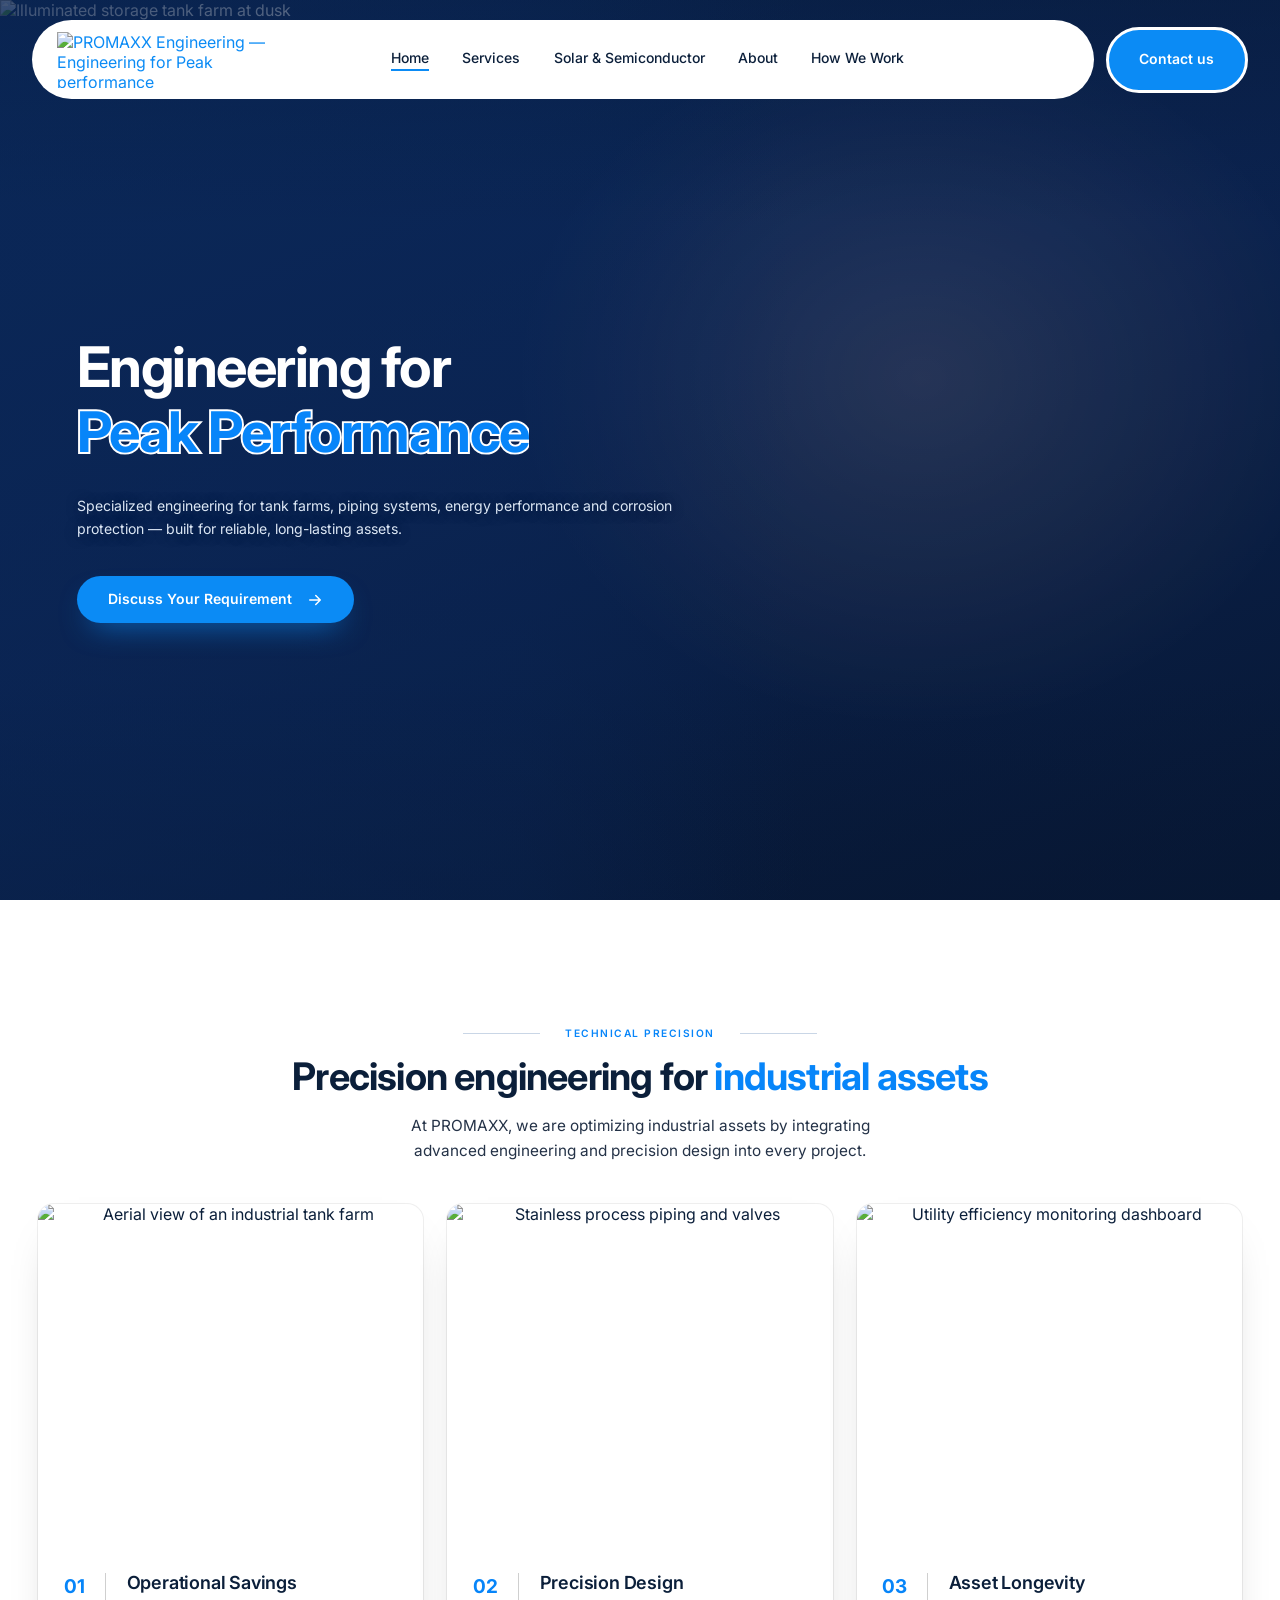
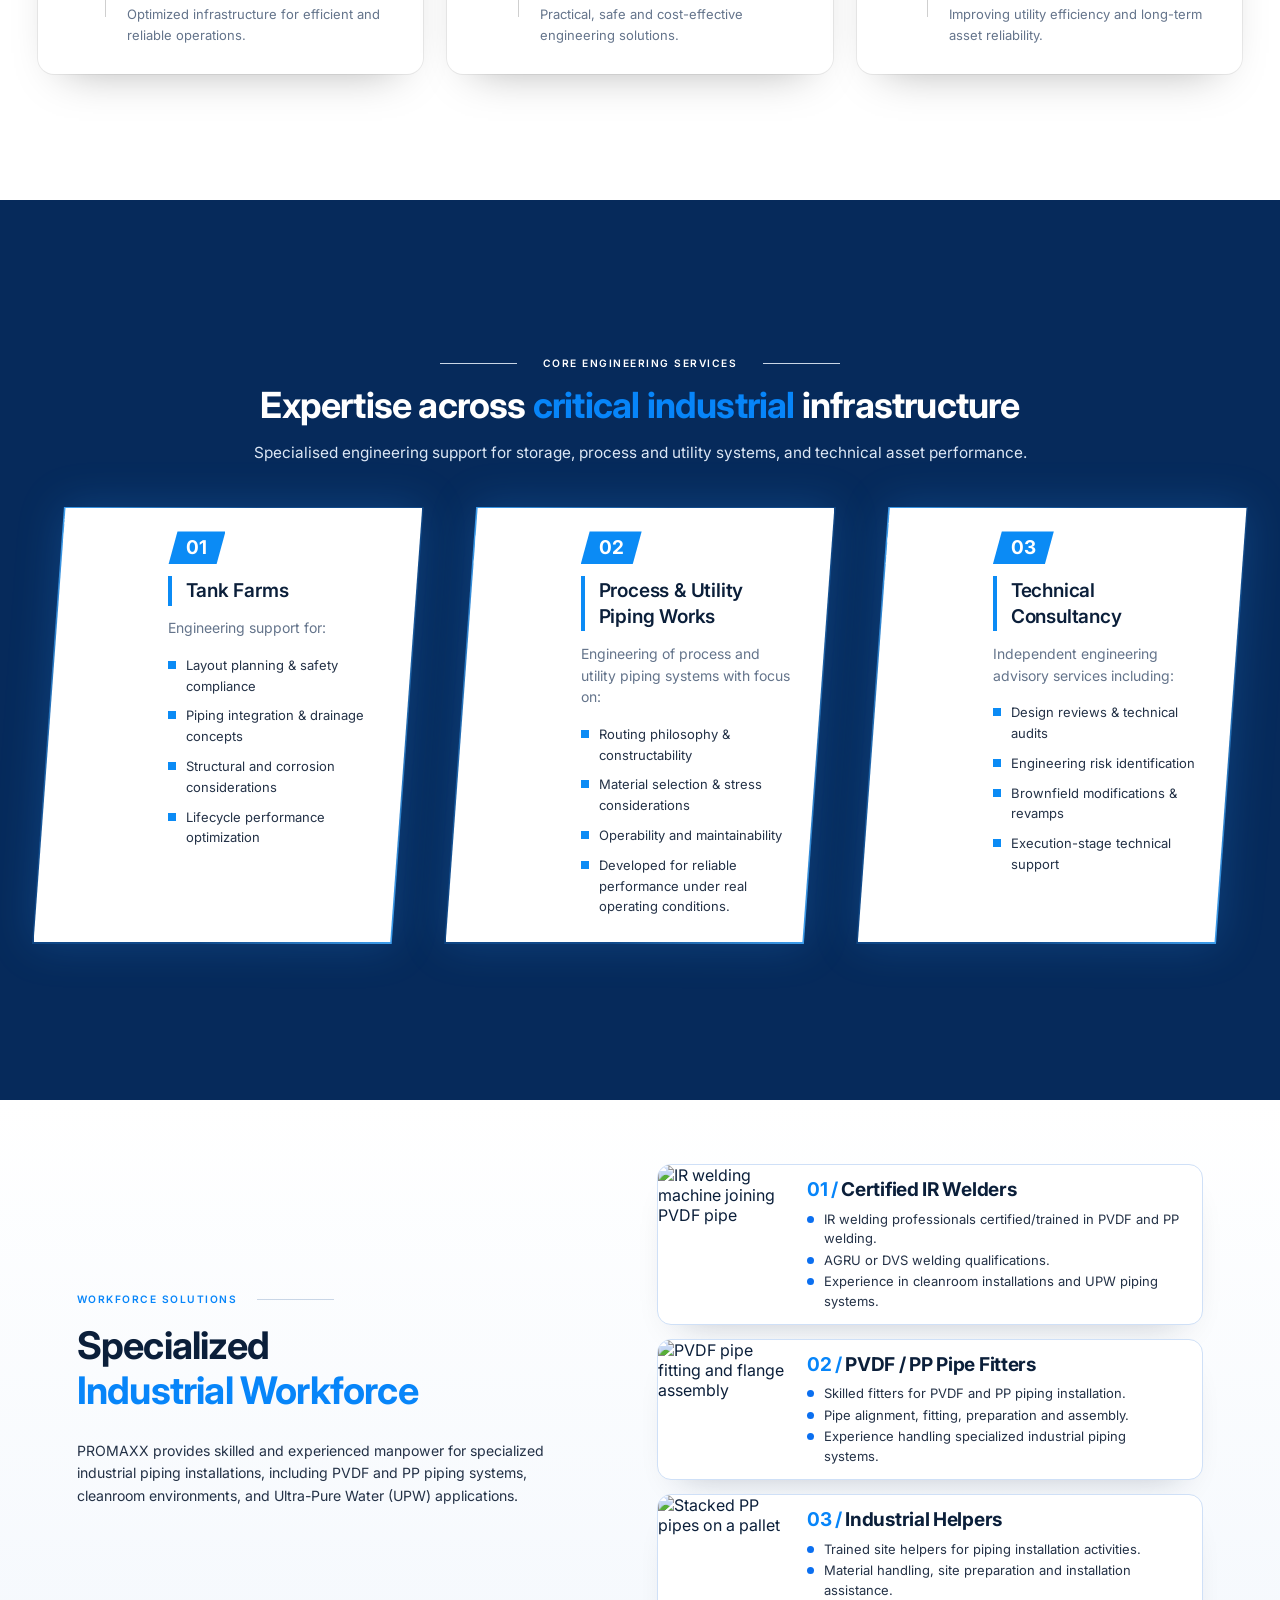
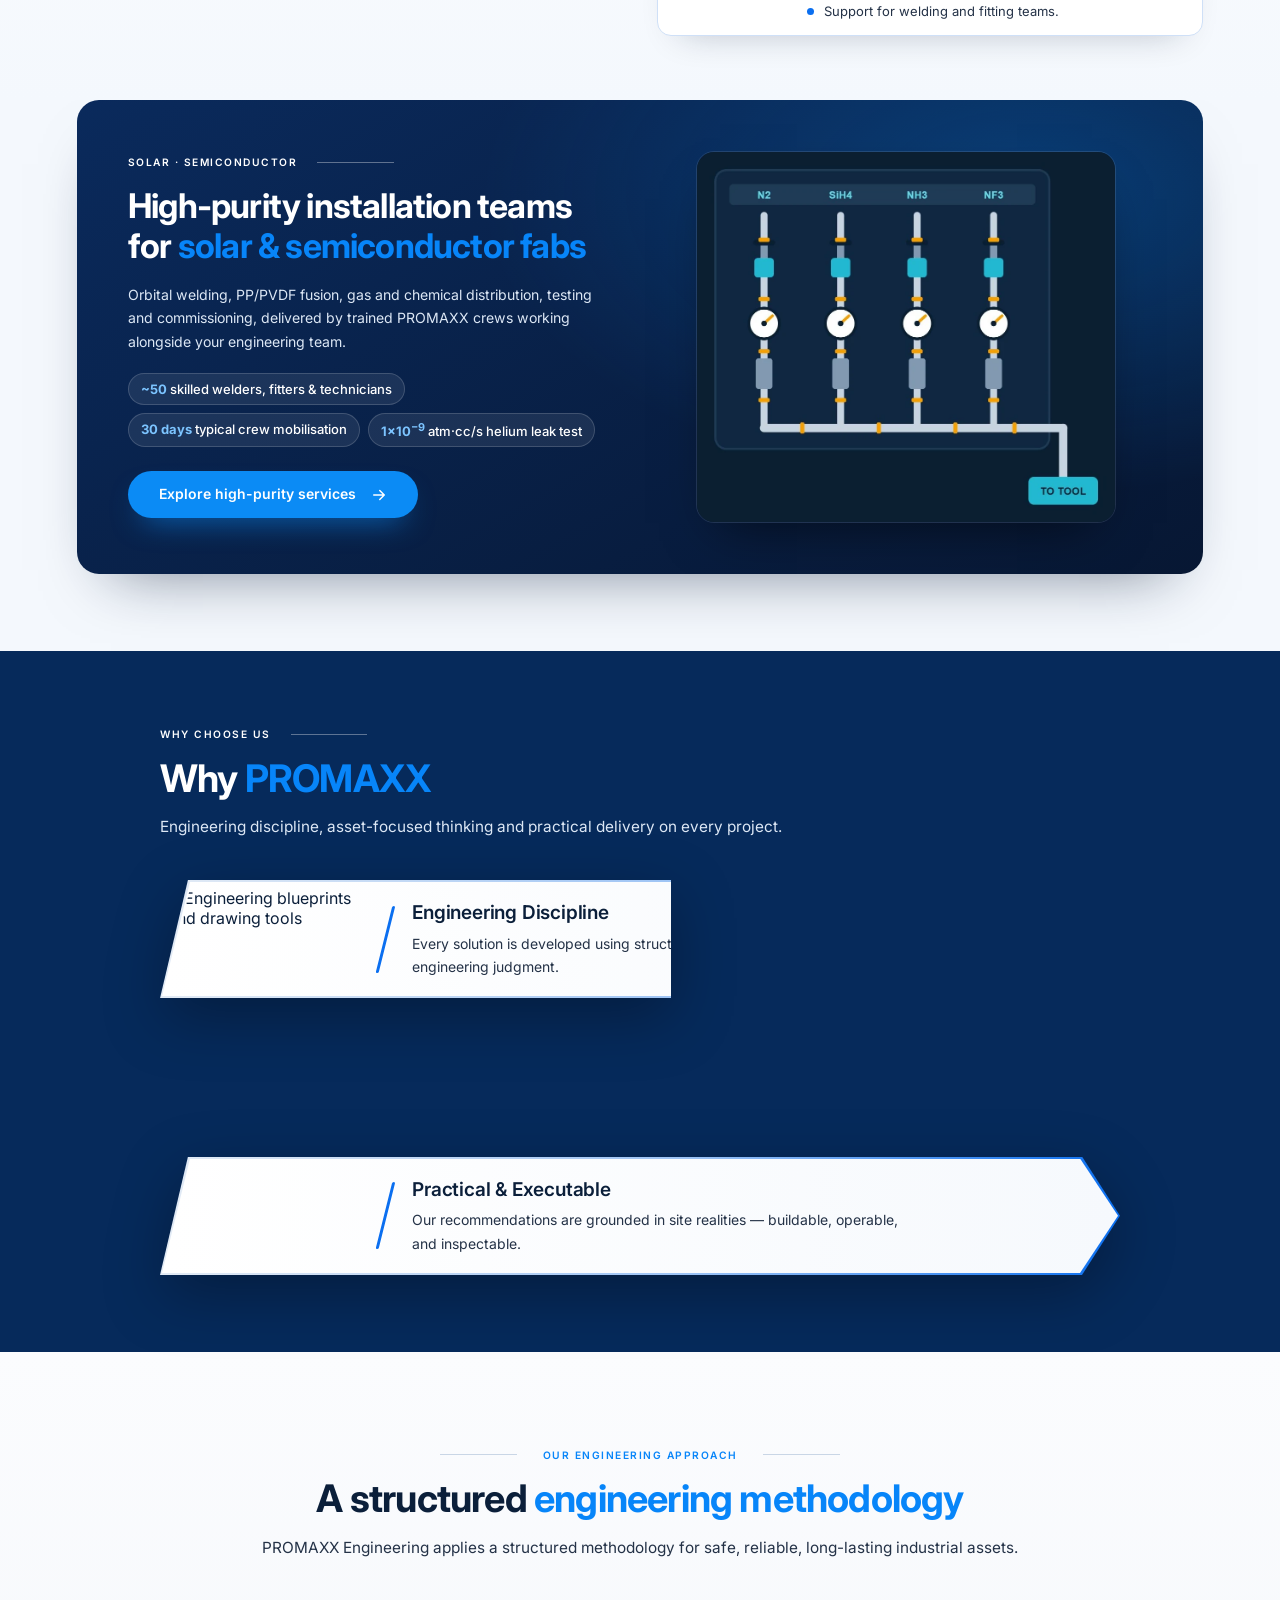
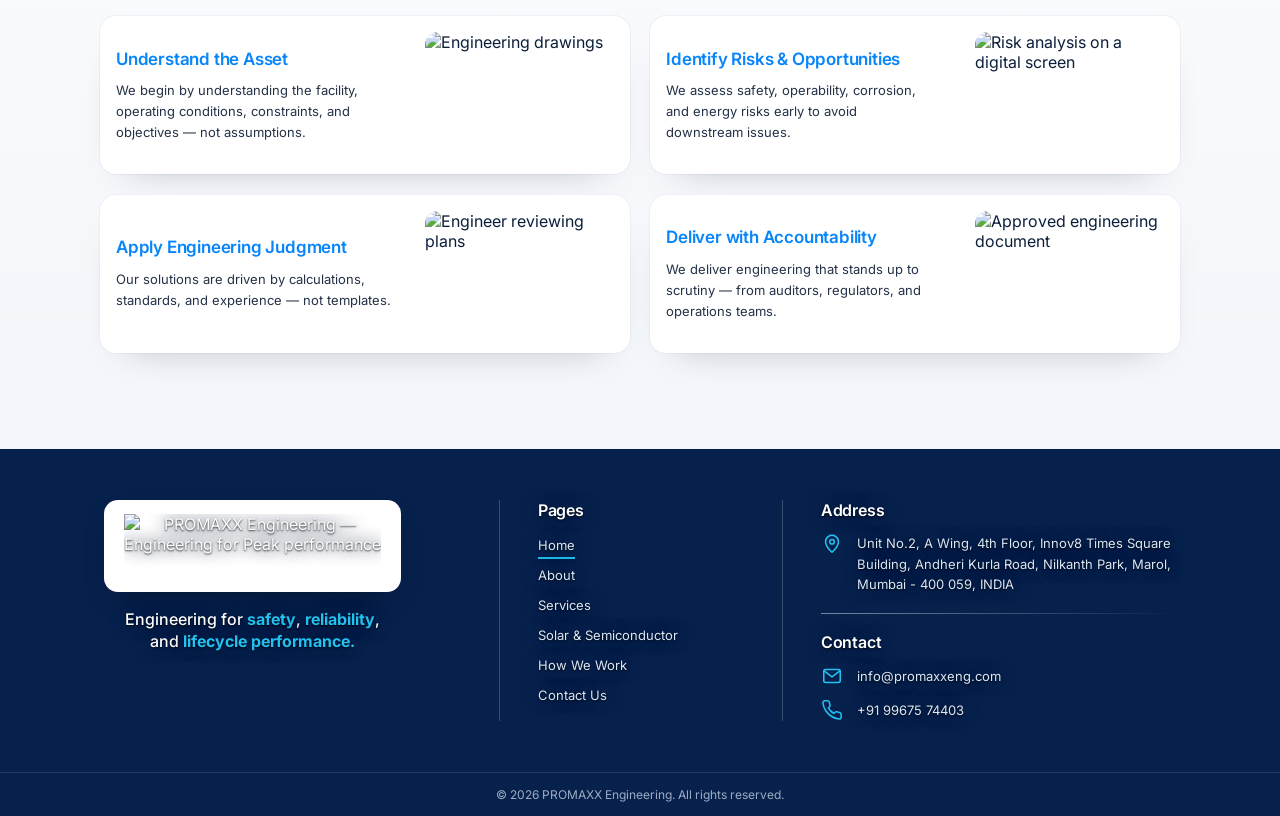
==== index.html @ 8774a759 "Add Solar & Semiconductor high-purity services page New page from the client's "Solar & Semiconducto" ====
<!DOCTYPE html>
<html lang="en">
<head>
<meta charset="utf-8">
<meta name="viewport" content="width=device-width, initial-scale=1">
<title>PROMAXX Engineering | Engineering for Peak Performance</title>
<meta name="description" content="PROMAXX Engineering delivers specialised engineering for tank farms, process and utility piping, technical consultancy and skilled industrial workforce — built for safe, reliable, long-lasting assets. Mumbai, India.">
<meta name="theme-color" content="#062a5b">
<link rel="canonical" href="https://promaxxeng.com/">
<meta property="og:type" content="website">
<meta property="og:site_name" content="PROMAXX Engineering">
<meta property="og:title" content="PROMAXX Engineering | Engineering for Peak Performance">
<meta property="og:description" content="Specialised engineering for tank farms, piping systems, energy performance and corrosion protection — built for reliable, long-lasting assets.">
<meta property="og:url" content="https://promaxxeng.com/">
<meta property="og:image" content="https://promaxxeng.com/og-image.jpg">
<meta property="og:image:width" content="1200">
<meta property="og:image:height" content="630">
<meta name="twitter:card" content="summary_large_image">
<link rel="icon" href="favicon.ico" sizes="any">
<link rel="icon" href="favicon-32.png" type="image/png" sizes="32x32">
<link rel="apple-touch-icon" href="apple-touch-icon.png">
<link rel="manifest" href="site.webmanifest">
<link rel="preconnect" href="https://fonts.googleapis.com">
<link rel="preconnect" href="https://fonts.gstatic.com" crossorigin>
<link href="https://fonts.googleapis.com/css2?family=Inter:wght@400;500;600;700;800&display=swap" rel="stylesheet">
<link rel="preload" as="image" href="img/home-hero-tanks-hd.webp" fetchpriority="high">
<link rel="stylesheet" href="css/style.css">
<script>
  (function (d) {
    if (window.matchMedia && !matchMedia('(prefers-reduced-motion: reduce)').matches && 'IntersectionObserver' in window) {
      d.documentElement.classList.add('motion');
      setTimeout(function () { if (!window.__promaxx) d.documentElement.classList.remove('motion'); }, 4000);
    }
  })(document);
</script>
<script type="application/ld+json">
{
  "@context": "https://schema.org",
  "@type": "ProfessionalService",
  "name": "PROMAXX Engineering",
  "slogan": "Engineering for Peak Performance",
  "url": "https://promaxxeng.com/",
  "logo": "https://promaxxeng.com/img/promaxx-logo.png",
  "image": "https://promaxxeng.com/og-image.jpg",
  "email": "info@promaxxeng.com",
  "telephone": "+91 99675 74403",
  "address": {
    "@type": "PostalAddress",
    "streetAddress": "Unit No.2, A Wing, 4th Floor, Innov8 Times Square Building, Andheri Kurla Road, Nilkanth Park, Marol",
    "addressLocality": "Mumbai",
    "postalCode": "400059",
    "addressRegion": "Maharashtra",
    "addressCountry": "IN"
  }
}
</script>
</head>
<body class="page-home">
<a class="skip-link" href="#main">Skip to content</a>
<div class="page">

<!-- ============================== HERO ============================== -->
<header class="hero hero-home" data-parallax-root>
  <div class="hero-media">
    <div class="slot kenburns" data-parallax>
      <img src="img/home-hero-tanks-hd.webp" width="2172" height="724" alt="Illuminated storage tank farm at dusk" fetchpriority="high" decoding="async">
    </div>
  </div>
  <div class="hero-light" aria-hidden="true"></div>
  <div class="hero-shade" aria-hidden="true"></div>

  <nav class="nav" data-reveal="fade" aria-label="Main">
    <div class="nav-pill">
      <a class="nav-logo" data-reveal="up" data-reveal-delay="100" href="index.html" aria-label="PROMAXX Engineering home">
        <img src="img/promaxx-logo.webp" width="869" height="216" alt="PROMAXX Engineering — Engineering for Peak performance">
      </a>
      <div class="nav-links" data-reveal-stagger="up" data-reveal-delay="200" data-reveal-step="100">
        <a href="index.html" aria-current="page">Home</a>
        <a href="#services">Services</a>
        <a href="solar-semiconductor.html">Solar &amp; Semiconductor</a>
        <a href="#why">About</a>
        <a href="#approach">How We Work</a>
      </div>
      <button class="nav-burger" type="button" aria-label="Open menu" aria-expanded="false" aria-controls="mobile-menu">
        <span></span><span></span><span></span>
      </button>
    </div>
    <a class="nav-cta" data-reveal="scale" data-reveal-delay="450" href="contact.html">Contact us</a>
  </nav>
  <div class="mobile-menu" id="mobile-menu">
    <a href="index.html">Home</a>
    <a href="#services">Services</a>
    <a href="solar-semiconductor.html">Solar &amp; Semiconductor</a>
    <a href="#why">About</a>
    <a href="#approach">How We Work</a>
    <a class="mm-cta" href="contact.html">Contact us</a>
  </div>

  <div class="hero-body">
    <h1 class="hv hv-blue static">
      <span class="line"><span data-mask="200">Engineering for</span></span>
      <span class="line"><span data-mask="450" class="accent">Peak Performance</span></span>
    </h1>
    <p class="hero-text hv hv-white" data-reveal="up" data-reveal-delay="700">Specialized engineering for tank farms, piping systems, energy performance and corrosion protection — built for reliable, long-lasting assets.</p>
    <a class="btn-primary hc" data-reveal="up" data-reveal-delay="900" href="contact.html">Discuss Your Requirement<svg class="arrow" width="18" height="18" viewBox="0 0 24 24" fill="none" stroke="currentColor" stroke-width="2" stroke-linecap="round" stroke-linejoin="round" aria-hidden="true"><path d="M5 12h14M13 6l6 6-6 6"/></svg></a>
  </div>
</header>

<main id="main">

<!-- ============================== INTRO ============================== -->
<section class="intro" aria-labelledby="intro-title">
  <div class="eyebrow" data-reveal="up"><span class="ln"></span><span class="lbl">TECHNICAL PRECISION</span><span class="ln"></span></div>
  <h2 class="h2" id="intro-title" data-reveal="up" data-reveal-delay="100">Precision engineering for <span class="accent">industrial assets</span></h2>
  <p class="lead" data-reveal="up" data-reveal-delay="200">At PROMAXX, we are optimizing industrial assets by integrating advanced engineering and precision design into every project.</p>

  <div class="intro-grid" data-reveal-stagger="up" data-reveal-step="150">
    <article class="intro-card hc">
      <div class="media" data-reveal="scale" data-reveal-delay="100"><div class="slot ambient zoom"><img src="img/tank-farm-aerial.webp" width="683" height="1024" alt="Aerial view of an industrial tank farm" loading="lazy" decoding="async"></div></div>
      <div class="body">
        <span class="num" data-reveal="up" data-reveal-delay="250">01</span>
        <span class="sep" aria-hidden="true"></span>
        <div class="txt">
          <h3 class="hv hv-blue static">Operational Savings</h3>
          <p class="hv hv-blue">Optimized infrastructure for efficient and reliable operations.</p>
        </div>
      </div>
    </article>
    <article class="intro-card hc">
      <div class="media" data-reveal="scale" data-reveal-delay="100"><div class="slot ambient zoom"><img src="img/process-piping.webp" width="683" height="1024" alt="Stainless process piping and valves" loading="lazy" decoding="async"></div></div>
      <div class="body">
        <span class="num" data-reveal="up" data-reveal-delay="250">02</span>
        <span class="sep" aria-hidden="true"></span>
        <div class="txt">
          <h3 class="hv hv-blue static">Precision Design</h3>
          <p class="hv hv-blue">Practical, safe and cost-effective engineering solutions.</p>
        </div>
      </div>
    </article>
    <article class="intro-card hc">
      <div class="media" data-reveal="scale" data-reveal-delay="100"><div class="slot ambient zoom"><img src="img/utility-flow.webp" width="683" height="1024" alt="Utility efficiency monitoring dashboard" loading="lazy" decoding="async"></div></div>
      <div class="body">
        <span class="num" data-reveal="up" data-reveal-delay="250">03</span>
        <span class="sep" aria-hidden="true"></span>
        <div class="txt">
          <h3 class="hv hv-blue static">Asset Longevity</h3>
          <p class="hv hv-blue">Improving utility efficiency and long-term asset reliability.</p>
        </div>
      </div>
    </article>
  </div>
</section>

<!-- ============================== SERVICES ============================== -->
<section class="services" id="services" aria-labelledby="services-title">
  <div class="services-inner">
    <div class="eyebrow on-dark" data-reveal="up"><span class="ln"></span><span class="lbl">CORE ENGINEERING SERVICES</span><span class="ln"></span></div>
    <h2 class="h2 hv hv-blue static" id="services-title" data-reveal="up" data-reveal-delay="100">Expertise across <span class="accent">critical industrial</span> infrastructure</h2>
    <p class="lead hv hv-white" data-reveal="up" data-reveal-delay="200">Specialised engineering support for storage, process and utility systems, and technical asset performance.</p>

    <div class="svc-grid" data-reveal-stagger="up" data-reveal-delay="250" data-reveal-step="150">
      <article class="svc-card hc">
        <div class="svc-frame">
          <div class="svc-panel">
            <div class="svc-media"><div class="slot ambient zoom" data-reveal="mask-x" data-reveal-delay="150"><img src="img/tank-farm-aerial.webp" width="683" height="1024" alt="Tank farm at dusk" loading="lazy" decoding="async"></div></div>
            <div class="svc-body">
              <span class="svc-num" data-reveal="up" data-reveal-delay="250">01</span>
              <h3 class="hv hv-blue static" data-reveal="fade" data-reveal-delay="350">Tank Farms</h3>
              <p class="hv hv-blue">Engineering support for:</p>
              <ul class="svc-list" data-reveal-stagger="up" data-reveal-delay="450" data-reveal-step="80">
                <li class="hv hv-blue">Layout planning &amp; safety compliance</li>
                <li class="hv hv-blue">Piping integration &amp; drainage concepts</li>
                <li class="hv hv-blue">Structural and corrosion considerations</li>
                <li class="hv hv-blue">Lifecycle performance optimization</li>
              </ul>
            </div>
          </div>
        </div>
      </article>
      <article class="svc-card hc">
        <div class="svc-frame">
          <div class="svc-panel">
            <div class="svc-media"><div class="slot ambient zoom" data-reveal="mask-x" data-reveal-delay="150"><img src="img/process-piping.webp" width="683" height="1024" alt="Process piping and valve" loading="lazy" decoding="async"></div></div>
            <div class="svc-body">
              <span class="svc-num" data-reveal="up" data-reveal-delay="250">02</span>
              <h3 class="hv hv-blue static" data-reveal="fade" data-reveal-delay="350">Process &amp; Utility Piping Works</h3>
              <p class="hv hv-blue">Engineering of process and utility piping systems with focus on:</p>
              <ul class="svc-list" data-reveal-stagger="up" data-reveal-delay="450" data-reveal-step="80">
                <li class="hv hv-blue">Routing philosophy &amp; constructability</li>
                <li class="hv hv-blue">Material selection &amp; stress considerations</li>
                <li class="hv hv-blue">Operability and maintainability</li>
                <li class="hv hv-blue">Developed for reliable performance under real operating conditions.</li>
              </ul>
            </div>
          </div>
        </div>
      </article>
      <article class="svc-card hc">
        <div class="svc-frame">
          <div class="svc-panel">
            <div class="svc-media"><div class="slot ambient zoom" data-reveal="mask-x" data-reveal-delay="150"><img src="img/pipe-rack-dusk.webp" width="1024" height="683" alt="Refinery towers and pipe rack at dusk" loading="lazy" decoding="async"></div></div>
            <div class="svc-body">
              <span class="svc-num" data-reveal="up" data-reveal-delay="250">03</span>
              <h3 class="hv hv-blue static" data-reveal="fade" data-reveal-delay="350">Technical Consultancy</h3>
              <p class="hv hv-blue">Independent engineering advisory services including:</p>
              <ul class="svc-list" data-reveal-stagger="up" data-reveal-delay="450" data-reveal-step="80">
                <li class="hv hv-blue">Design reviews &amp; technical audits</li>
                <li class="hv hv-blue">Engineering risk identification</li>
                <li class="hv hv-blue">Brownfield modifications &amp; revamps</li>
                <li class="hv hv-blue">Execution-stage technical support</li>
              </ul>
            </div>
          </div>
        </div>
      </article>
    </div>
  </div>
</section>

<!-- ============================== WORKFORCE ============================== -->
<section class="workforce" id="workforce" aria-labelledby="wf-title">
  <div class="wf-grid">
    <div class="wf-intro" data-reveal="up">
      <div class="eyebrow start"><span class="lbl">WORKFORCE SOLUTIONS</span><span class="ln"></span></div>
      <h2 class="h2 hv hv-blue static" id="wf-title">Specialized<br><span class="accent">Industrial Workforce</span></h2>
      <p class="hv hv-blue">PROMAXX provides skilled and experienced manpower for specialized industrial piping installations, including PVDF and PP piping systems, cleanroom environments, and Ultra-Pure Water (UPW) applications.</p>
    </div>
    <div class="wf-cards" data-reveal-stagger="right" data-reveal-delay="120">
      <article class="wf-card hc">
        <div class="wf-media"><div class="slot ambient zoom"><img src="img/workforce-welder.webp" width="400" height="252" alt="IR welding machine joining PVDF pipe" loading="lazy" decoding="async"></div></div>
        <div class="wf-body">
          <h3 class="hv hv-blue static"><span class="accent">01 /</span> Certified IR Welders</h3>
          <ul class="wf-list">
            <li>IR welding professionals certified/trained in PVDF and PP welding.</li>
            <li>AGRU or DVS welding qualifications.</li>
            <li>Experience in cleanroom installations and UPW piping systems.</li>
          </ul>
        </div>
      </article>
      <article class="wf-card hc">
        <div class="wf-media"><div class="slot ambient zoom"><img src="img/workforce-fitter.webp" width="450" height="232" alt="PVDF pipe fitting and flange assembly" loading="lazy" decoding="async"></div></div>
        <div class="wf-body">
          <h3 class="hv hv-blue static"><span class="accent">02 /</span> PVDF / PP Pipe Fitters</h3>
          <ul class="wf-list">
            <li>Skilled fitters for PVDF and PP piping installation.</li>
            <li>Pipe alignment, fitting, preparation and assembly.</li>
            <li>Experience handling specialized industrial piping systems.</li>
          </ul>
        </div>
      </article>
      <article class="wf-card hc">
        <div class="wf-media"><div class="slot ambient zoom"><img src="img/workforce-pipes.webp" width="500" height="252" alt="Stacked PP pipes on a pallet" loading="lazy" decoding="async"></div></div>
        <div class="wf-body">
          <h3 class="hv hv-blue static"><span class="accent">03 /</span> Industrial Helpers</h3>
          <ul class="wf-list">
            <li>Trained site helpers for piping installation activities.</li>
            <li>Material handling, site preparation and installation assistance.</li>
            <li>Support for welding and fitting teams.</li>
          </ul>
        </div>
      </article>
    </div>
  </div>
</section>

<!-- ============================== HIGH-PURITY TEASER ============================== -->
<section class="hp-teaser" aria-labelledby="hp-teaser-title">
  <div class="hp-teaser-card" data-reveal="up">
    <div class="hp-teaser-txt">
      <div class="eyebrow start on-dark on-dark-soft"><span class="lbl">SOLAR · SEMICONDUCTOR</span><span class="ln"></span></div>
      <h2 class="h2" id="hp-teaser-title">High-purity installation teams for <span class="accent">solar &amp; semiconductor fabs</span></h2>
      <p>Orbital welding, PP/PVDF fusion, gas and chemical distribution, testing and commissioning, delivered by trained PROMAXX crews working alongside your engineering team.</p>
      <ul class="hp-chips">
        <li><b>~50</b> skilled welders, fitters &amp; technicians</li>
        <li><b>30 days</b> typical crew mobilisation</li>
        <li><b>1×10<sup>−9</sup></b> atm·cc/s helium leak test</li>
      </ul>
      <a class="btn-primary hc" href="solar-semiconductor.html">Explore high-purity services<svg class="arrow" width="18" height="18" viewBox="0 0 24 24" fill="none" stroke="currentColor" stroke-width="2" stroke-linecap="round" stroke-linejoin="round" aria-hidden="true"><path d="M5 12h14M13 6l6 6-6 6"/></svg></a>
    </div>
    <div class="hp-teaser-media"><img src="img/hp-gas-panel.webp" width="980" height="867" alt="Illustration of a gas distribution panel feeding process gas lines to a tool" loading="lazy" decoding="async"></div>
  </div>
</section>

<!-- ============================== WHY ============================== -->
<section class="why" id="why" aria-labelledby="why-title">
  <div class="why-inner">
    <div class="why-head" data-reveal="up">
      <div class="eyebrow start on-dark on-dark-soft"><span class="lbl">WHY CHOOSE US</span><span class="ln"></span></div>
      <h2 class="h2 hv hv-sky static" id="why-title">Why <span class="accent">PROMAXX</span></h2>
      <p class="lead">Engineering discipline, asset-focused thinking and practical delivery on every project.</p>
    </div>
    <div class="why-list" data-reveal-stagger="up" data-reveal-delay="120">
      <article class="why-card hc">
        <div class="why-frame"><div class="why-panel">
          <div class="why-media"><div class="slot ambient zoom"><img src="img/understand-asset.webp" width="1200" height="800" alt="Engineering blueprints and drawing tools" loading="lazy" decoding="async"></div></div>
          <span class="why-bar" aria-hidden="true"></span>
          <div class="why-txt">
            <h3 class="hv hv-blue static">Engineering Discipline</h3>
            <p class="hv hv-blue">Every solution is developed using structured analysis, applicable codes, and practical engineering judgment.</p>
          </div>
        </div></div>
      </article>
      <article class="why-card hc">
        <div class="why-frame"><div class="why-panel">
          <div class="why-media"><div class="slot ambient zoom"><img src="img/home-hero-tanks-hd.webp" width="2172" height="724" alt="Storage tanks at dusk" loading="lazy" decoding="async"></div></div>
          <span class="why-bar" aria-hidden="true"></span>
          <div class="why-txt">
            <h3 class="hv hv-blue static">Asset-Focused Thinking</h3>
            <p class="hv hv-blue">We evaluate design decisions based on long-term performance, safety, and maintainability.</p>
          </div>
        </div></div>
      </article>
      <article class="why-card hc">
        <div class="why-frame"><div class="why-panel">
          <div class="why-media"><div class="slot ambient zoom"><img src="img/process-piping.webp" width="683" height="1024" alt="Process piping" loading="lazy" decoding="async"></div></div>
          <span class="why-bar" aria-hidden="true"></span>
          <div class="why-txt">
            <h3 class="hv hv-blue static">Practical &amp; Executable</h3>
            <p class="hv hv-blue">Our recommendations are grounded in site realities — buildable, operable, and inspectable.</p>
          </div>
        </div></div>
      </article>
    </div>
  </div>
</section>

<!-- ============================== APPROACH ============================== -->
<section class="approach" id="approach" aria-labelledby="ap-title">
  <div class="eyebrow" data-reveal="up"><span class="ln"></span><span class="lbl">OUR ENGINEERING APPROACH</span><span class="ln"></span></div>
  <h2 class="h2" id="ap-title" data-reveal="up" data-reveal-delay="100">A structured <span class="accent">engineering methodology</span></h2>
  <p class="lead" data-reveal="up" data-reveal-delay="200">PROMAXX Engineering applies a structured methodology for safe, reliable, long-lasting industrial assets.</p>
  <div class="ap-grid" data-reveal-stagger="up" data-reveal-delay="150">
    <article class="ap-card hc">
      <div class="ap-txt">
        <h3 class="hv hv-ink static">Understand the Asset</h3>
        <p class="hv hv-blue">We begin by understanding the facility, operating conditions, constraints, and objectives — not assumptions.</p>
      </div>
      <div class="ap-media"><div class="slot r12 ambient zoom"><img src="img/understand-asset.webp" width="1200" height="800" alt="Engineering drawings" loading="lazy" decoding="async"></div></div>
    </article>
    <article class="ap-card hc">
      <div class="ap-txt">
        <h3 class="hv hv-ink static">Identify Risks &amp; Opportunities</h3>
        <p class="hv hv-blue">We assess safety, operability, corrosion, and energy risks early to avoid downstream issues.</p>
      </div>
      <div class="ap-media"><div class="slot r12 ambient zoom"><img src="img/identify-risks.webp" width="1200" height="800" alt="Risk analysis on a digital screen" loading="lazy" decoding="async"></div></div>
    </article>
    <article class="ap-card hc">
      <div class="ap-txt">
        <h3 class="hv hv-ink static">Apply Engineering Judgment</h3>
        <p class="hv hv-blue">Our solutions are driven by calculations, standards, and experience — not templates.</p>
      </div>
      <div class="ap-media"><div class="slot r12 ambient zoom"><img src="img/engineering-judgment.webp" width="1200" height="800" alt="Engineer reviewing plans" loading="lazy" decoding="async"></div></div>
    </article>
    <article class="ap-card hc">
      <div class="ap-txt">
        <h3 class="hv hv-ink static">Deliver with Accountability</h3>
        <p class="hv hv-blue">We deliver engineering that stands up to scrutiny — from auditors, regulators, and operations teams.</p>
      </div>
      <div class="ap-media"><div class="slot r12 ambient zoom"><img src="img/deliver-accountability.webp" width="1200" height="654" alt="Approved engineering document" loading="lazy" decoding="async"></div></div>
    </article>
  </div>
</section>

</main>

<!-- ============================== FOOTER ============================== -->
<footer class="footer" id="footer">
  <div class="footer-wrap">
    <div class="footer-bg" aria-hidden="true"></div>
    <div class="footer-inner" data-reveal="up">
      <div class="f-brand">
        <div class="f-logo"><img src="img/promaxx-logo.webp" width="869" height="216" alt="PROMAXX Engineering — Engineering for Peak performance" loading="lazy"></div>
        <p class="f-tag hv hv-white">Engineering for <b>safety</b>, <b>reliability</b>, and <b>lifecycle performance.</b></p>
      </div>
      <div class="f-col f-pages">
        <h4 class="hv hv-cyan static">Pages</h4>
        <div class="f-links">
          <a href="index.html" aria-current="page">Home</a>
          <a href="#why">About</a>
          <a href="#services">Services</a>
          <a href="solar-semiconductor.html">Solar &amp; Semiconductor</a>
          <a href="#approach">How We Work</a>
          <a href="contact.html">Contact Us</a>
        </div>
      </div>
      <div class="f-col f-contact">
        <div class="f-group">
          <h4 class="hv hv-cyan static">Address</h4>
          <div class="f-row"><svg class="f-ico" width="22" height="22" viewBox="0 0 24 24" fill="none" stroke-width="1.7" stroke-linecap="round" stroke-linejoin="round" aria-hidden="true"><path d="M12 21s-7-6.2-7-11.5A7 7 0 0 1 19 9.5C19 14.8 12 21 12 21z"/><circle cx="12" cy="9.5" r="2.5"/></svg><p class="hv hv-white">Unit No.2, A Wing, 4th Floor, Innov8 Times Square Building, Andheri Kurla Road, Nilkanth Park, Marol, Mumbai - 400 059, INDIA</p></div>
        </div>
        <span class="f-rule" aria-hidden="true"></span>
        <div class="f-group">
          <h4 class="hv hv-cyan static">Contact</h4>
          <a class="f-link" href="mailto:info@promaxxeng.com"><svg class="f-ico" width="22" height="22" viewBox="0 0 24 24" fill="none" stroke-width="1.7" stroke-linecap="round" stroke-linejoin="round" aria-hidden="true"><rect x="3" y="5" width="18" height="14" rx="2"/><path d="M3.5 6.5l8.5 6.5 8.5-6.5"/></svg>info@promaxxeng.com</a>
          <a class="f-link" href="tel:+919967574403"><svg class="f-ico" width="22" height="22" viewBox="0 0 24 24" fill="none" stroke-width="1.7" stroke-linecap="round" stroke-linejoin="round" aria-hidden="true"><path d="M22 16.9v3a2 2 0 0 1-2.2 2 19.8 19.8 0 0 1-8.6-3.1 19.5 19.5 0 0 1-6-6A19.8 19.8 0 0 1 2.1 4.2 2 2 0 0 1 4.1 2h3a2 2 0 0 1 2 1.7c.1.9.4 1.8.7 2.7a2 2 0 0 1-.5 2.1L8 9.8a16 16 0 0 0 6 6l1.3-1.3a2 2 0 0 1 2.1-.5c.9.3 1.8.6 2.7.7a2 2 0 0 1 1.7 2z"/></svg>+91 99675 74403</a>
        </div>
      </div>
    </div>
    <div class="f-legal"><p>© <span data-year>2026</span> PROMAXX Engineering. All rights reserved.</p></div>
  </div>
</footer>

</div>
<script src="js/main.js" defer></script>
</body>
</html>
---- css/style.css ----
/* =========================================================================
   PROMAXX Engineering — site stylesheet
   Recreated from the Claude Design handoff ("Promaxx Home" + "Contact Us").
   ========================================================================= */

:root {
  --navy-900: #071733;
  --navy-850: #071d3e;
  --navy-800: #07214d;
  --navy-700: #062a5b;
  --ink: #0B1F3A;
  --body: #243247;
  --muted: #64748B;
  --blue: #0B8BF5;
  --blue-text: #0785F9;
  --blue-dark: #0670C9;
  --blue-deep: #0B6FF0;
  --cyan: #22C1F1;
  --pale: #DCE7F5;
  --rule: #c9d6e6;
  --ease: cubic-bezier(.2, .7, .2, 1);
}

*, *::before, *::after { box-sizing: border-box; }
html, body { overflow-x: clip; }
html { scroll-padding-top: 110px; scroll-behavior: smooth; }
@media (prefers-reduced-motion: reduce) { html { scroll-behavior: auto; } }
body {
  margin: 0;
  font-family: 'Inter', system-ui, -apple-system, 'Segoe UI', sans-serif;
  text-rendering: optimizeLegibility;
  -webkit-font-smoothing: antialiased;
  color: var(--ink);
  background: #fff;
}
body.page-contact { background: #f2f2f2; }
h1, h2, h3, h4, p, li { overflow-wrap: break-word; }
img { display: block; max-width: 100%; }
a { color: var(--blue); text-decoration: none; }
a:hover { color: var(--blue-dark); }
button { font: inherit; }
:focus-visible { outline: 2px solid var(--blue); outline-offset: 3px; }

.page { width: 100%; overflow-x: hidden; }
.accent { color: var(--blue-text); }

.skip-link {
  position: absolute; left: 16px; top: -60px; z-index: 100;
  background: #fff; color: var(--ink); padding: 10px 16px; border-radius: 8px; font-weight: 600;
}
.skip-link:focus { top: 16px; }

/* Hover colour helpers (design: text shifts colour on hover) */
.hv { transition: color .25s ease; }
.hv-blue:hover { color: var(--blue-text); }
.hv-white:hover { color: #fff; }
.hv-ink:hover { color: var(--ink); }
.hv-sky:hover { color: #2E8BFF; }
.hv-cyan:hover { color: var(--cyan); }
.static { cursor: default; }

/* ---------- Image slot (cover-fit image filling its frame) ---------- */
.slot { position: absolute; inset: 0; display: block; transition: transform .7s var(--ease); }
.slot img { width: 100%; height: 100%; object-fit: cover; object-position: center; }
.slot.r12, .slot.r12 img { border-radius: 12px; }
.hc:hover .slot.zoom { transform: scale(1.04); }

/* ---------- Section label (eyebrow) ---------- */
.eyebrow { display: flex; align-items: center; justify-content: center; gap: clamp(12px, 2vw, 28px); }
.eyebrow .ln { width: clamp(32px, 6vw, 100px); height: 1px; background: var(--rule); flex: none; }
.eyebrow .lbl {
  font-size: clamp(10px, .8vw, 11px); font-weight: 600; letter-spacing: 1.5px; line-height: 1.4;
  white-space: nowrap; color: var(--blue-text);
}
.eyebrow.start { justify-content: flex-start; gap: clamp(12px, 1.6vw, 20px); }
.eyebrow.on-dark .lbl { color: #fff; }
.eyebrow.on-dark-soft .ln { background: rgba(255, 255, 255, .35); }

.h2 { margin: 0; font-size: clamp(29px, 3.2vw, 38px); font-weight: 700; line-height: 1.2; letter-spacing: -0.8px; }
.lead { margin: 0; font-size: clamp(14px, 1.2vw, 16px); font-weight: 400; line-height: 1.6; }

/* =========================================================================
   NAVIGATION
   ========================================================================= */
.nav {
  position: fixed; top: 0; left: 0; z-index: 60;
  width: 100%; max-width: 100vw;
  display: flex; align-items: center; gap: 12px;
  padding: 20px clamp(16px, 3vw, 32px);
  transition: padding .35s var(--ease);
}
.nav.scrolled { padding-top: 10px; padding-bottom: 10px; }
.nav-pill {
  flex: 1; min-width: 0;
  display: flex; align-items: center; justify-content: space-between; gap: 16px;
  background: #fff; border-radius: 999px; color: var(--ink);
  padding: clamp(8px, .9vw, 12px) clamp(8px, 2.6vw, 36px) clamp(8px, .9vw, 12px) clamp(10px, 1.3vw, 18px);
  transition: box-shadow .35s ease;
}
.nav.scrolled .nav-pill { box-shadow: 0 12px 30px -14px rgba(7, 23, 51, .35); }
.nav-logo { display: flex; align-items: center; padding-left: 8px; transition: opacity .3s ease; }
.nav-logo:hover { opacity: .8; }
.nav-logo img { height: clamp(40px, 4.4vw, 64px); width: auto; max-width: 100%; }

.nav-links {
  flex: 1; display: flex; justify-content: center; gap: clamp(14px, 2.6vw, 48px);
  font-size: 14px; font-weight: 500; line-height: 1.4; white-space: nowrap;
  padding-right: clamp(0px, 5vw, 90px);
}
.nav-links a {
  color: var(--ink); padding-bottom: 4px;
  background: linear-gradient(var(--blue), var(--blue)) left bottom / 0% 2px no-repeat;
  transition: color .25s ease, background-size .35s var(--ease);
}
.nav-links a:hover { color: var(--blue-text); background-size: 100% 2px; }
.nav-links a[aria-current="page"] { background-size: 100% 2px; }

.nav-cta {
  flex: none; background: var(--blue); color: #fff; border-radius: 999px;
  padding: clamp(16px, 1.7vw, 24px) clamp(20px, 2.4vw, 34px);
  font-size: 14px; font-weight: 600; line-height: 1.2; white-space: nowrap; border: 3px solid #fff;
  transition: background .25s ease, box-shadow .3s ease, translate .3s ease;
}
.nav-cta:hover { background: var(--blue-dark); color: #fff; box-shadow: 0 10px 28px -6px rgba(11, 139, 245, .7); translate: 0 -2px; }
.nav-cta[aria-current="page"] { text-decoration: underline; text-underline-offset: 4px; }

.nav-burger {
  display: none; width: 44px; height: 44px; flex: none; border-radius: 999px;
  border: 1px solid #e2e2e2; background: #fff; cursor: pointer;
  flex-direction: column; align-items: center; justify-content: center; gap: 5px; padding: 0;
  transition: border-color .2s ease;
}
.nav-burger:hover { border-color: var(--blue); }
.nav-burger span { width: 18px; height: 2px; background: #141414; border-radius: 2px; transition: transform .3s var(--ease), opacity .2s ease; }
.nav-burger[aria-expanded="true"] span:nth-child(1) { transform: translateY(7px) rotate(45deg); }
.nav-burger[aria-expanded="true"] span:nth-child(2) { opacity: 0; }
.nav-burger[aria-expanded="true"] span:nth-child(3) { transform: translateY(-7px) rotate(-45deg); }

.mobile-menu {
  position: fixed; z-index: 59; top: 92px;
  left: clamp(16px, 3vw, 32px); right: clamp(16px, 3vw, 32px);
  background: #fff; border-radius: 20px; padding: 12px;
  display: none; flex-direction: column; color: var(--ink);
  box-shadow: 0 24px 48px -20px rgba(0, 0, 0, .5);
}
.mobile-menu.open { display: flex; animation: menuIn .28s var(--ease); }
@keyframes menuIn { from { opacity: 0; translate: 0 -8px; } to { opacity: 1; translate: 0 0; } }
.mobile-menu a { padding: 14px 16px; font-size: 17px; font-weight: 500; color: var(--ink); border-radius: 12px; }
.mobile-menu a:hover { background: #f2f2f2; color: var(--blue-text); }
.mobile-menu a.mm-cta { margin-top: 8px; padding: 16px; text-align: center; font-size: 16px; font-weight: 600; background: var(--blue); color: #fff; border-radius: 999px; }
.mobile-menu a.mm-cta:hover { background: var(--blue-dark); color: #fff; }

@media (max-width: 1099.98px) {
  .nav-links, .nav-cta { display: none; }
  .nav-burger { display: flex; }
}

/* =========================================================================
   HERO (shared by Home + Contact)
   ========================================================================= */
.hero {
  position: relative; display: flex; flex-direction: column; color: #fff;
  background: linear-gradient(160deg, #0a2a5c 0%, #0b2350 45%, var(--navy-900) 100%);
}
.hero-home { height: 100vh; height: 100svh; min-height: 600px; }
.hero-contact { min-height: 100vh; min-height: 100svh; }
.hero-media { position: absolute; inset: 0; overflow: hidden; }
.hero-media .slot { transition: translate 1.2s var(--ease); }
.hero-light {
  position: absolute; inset: 0; pointer-events: none; mix-blend-mode: screen; opacity: .5;
  background: radial-gradient(45% 55% at 72% 42%, rgba(255, 196, 130, .22), rgba(255, 196, 130, 0) 70%);
}
.hero-shade { position: absolute; inset: 0; pointer-events: none; }
.hero-home .hero-shade {
  background:
    linear-gradient(90deg, rgba(10, 38, 86, .6) 0%, rgba(10, 38, 86, .4) max(30%, min(520px, 60%)), rgba(10, 38, 86, 0) max(55%, min(800px, 90%))),
    linear-gradient(180deg, rgba(7, 23, 51, .45) 0%, rgba(7, 23, 51, 0) 25%, rgba(7, 23, 51, 0) 75%, rgba(7, 23, 51, .5) 100%);
}
.hero-contact .hero-shade {
  background:
    linear-gradient(90deg, rgba(10, 38, 86, .55) 0%, rgba(10, 38, 86, .35) max(30%, min(520px, 60%)), rgba(10, 38, 86, 0) max(55%, min(800px, 90%))),
    linear-gradient(180deg, rgba(7, 23, 51, .35) 0%, rgba(7, 23, 51, 0) 30%, rgba(7, 23, 51, 0) 70%, rgba(7, 23, 51, .6) 100%);
}
.hero-body {
  position: relative; flex: 1; width: 100%; max-width: 1440px; margin: 0 auto;
  display: flex; flex-direction: column; justify-content: center; align-items: flex-start; text-align: left;
  pointer-events: none;
}
.hero-home .hero-body { padding: calc(clamp(24px, 4vh, 48px) + 96px) clamp(20px, 6vw, 110px) clamp(48px, 8vh, 80px); }
.hero-contact .hero-body { padding: calc(clamp(56px, 9vh, 110px) + 96px) clamp(20px, 6vw, 110px) clamp(110px, 16vh, 150px); }
.hero h1 {
  margin: 0; pointer-events: auto; font-size: clamp(36px, 5.2vw, 56px); font-weight: 700; line-height: 1.08; letter-spacing: -1.5px;
}
.hero h1 .line { display: block; overflow: hidden; padding-bottom: .08em; }
.hero h1 .line > span { display: inline-block; }
/* Blue hero words get a white outline so they stay readable over the bright sky.
   paint-order draws the stroke under the fill, so only the outer half shows. */
.hero h1 .accent {
  -webkit-text-stroke: .07em #fff;
  paint-order: stroke fill;
}
.hero-text {
  max-width: min(600px, 100%); color: var(--pale); text-wrap: pretty; text-shadow: 0 1px 12px rgba(7, 23, 51, .6);
  pointer-events: auto; font-size: clamp(14px, 1.1vw, 15px); font-weight: 400; line-height: 1.65;
}
.hero-home .hero-text { margin: clamp(18px, 3vh, 28px) 0 clamp(24px, 4vh, 40px); }
.hero-contact .hero-text { margin: clamp(18px, 3vh, 28px) 0 0; }
.hero-text strong { font-weight: 600; color: #fff; }

.btn-primary {
  pointer-events: auto; display: inline-flex; align-items: center; gap: 14px;
  background: var(--blue); color: #fff; border-radius: 999px;
  padding: clamp(14px, 1.6vh, 18px) clamp(24px, 2.4vw, 32px);
  font-size: 14px; font-weight: 600; line-height: 1.2;
  box-shadow: 0 14px 30px -14px rgba(11, 139, 245, .8);
  transition: background .2s ease, translate .2s ease, box-shadow .3s ease;
}
.btn-primary:hover { background: var(--blue-dark); color: #fff; translate: 0 -2px; box-shadow: 0 18px 34px -12px rgba(11, 139, 245, .85); }
.arrow { transition: translate .3s var(--ease); flex: none; }
.hc:hover .arrow { translate: 4px 0; }

/* =========================================================================
   HOME — INTRO
   ========================================================================= */
.intro {
  min-height: 100vh; min-height: 100svh;
  padding: clamp(28px, 4vh, 56px) clamp(16px, 3vw, 48px);
  display: flex; flex-direction: column; align-items: center; justify-content: center; text-align: center;
}
.intro .h2, .approach .h2 { margin-top: clamp(10px, 1.5vh, 16px); max-width: 900px; text-wrap: balance; }
.intro .lead, .approach .lead { margin-top: clamp(10px, 1.6vh, 18px); max-width: 820px; color: var(--body); text-wrap: balance; }
.intro-grid {
  margin-top: clamp(24px, 4.5vh, 56px); width: 100%; max-width: 1240px; display: grid;
  grid-template-columns: repeat(auto-fit, minmax(clamp(calc(33.333% - 24px), calc((760px - 100%) * 999), 100%), 1fr));
  gap: clamp(16px, 2vw, 24px); align-items: stretch;
}
.intro-card {
  display: flex; flex-direction: column; background: #fff; border-radius: 16px; overflow: hidden;
  box-shadow: 0 20px 44px -26px rgba(0, 0, 0, .35), 0 0 0 1px #efefef;
  transition: translate .35s ease, box-shadow .35s ease;
}
.intro-card:hover { translate: 0 -5px; box-shadow: 0 28px 56px -26px rgba(0, 0, 0, .45), 0 0 0 1px #e4e4e4; }
.intro-card .media { position: relative; width: 100%; height: clamp(200px, 38vh, 420px); overflow: hidden; }
.intro-card .body {
  display: flex; align-items: flex-start; gap: clamp(14px, 1.6vw, 22px); text-align: left;
  padding: clamp(20px, 2vw, 26px) clamp(18px, 2vw, 28px) clamp(22px, 2.2vw, 30px);
}
.intro-card .num { flex: none; font-size: 19px; font-weight: 700; color: var(--blue-text); line-height: 1; padding-top: 6px; letter-spacing: -.01em; }
.intro-card .sep { flex: none; width: 1px; align-self: stretch; max-height: 44px; background: #cfcfcf; margin-top: 2px; }
.intro-card .txt { display: flex; flex-direction: column; gap: 8px; min-width: 0; }
.intro-card h3 { margin: 0; font-size: 18px; font-weight: 600; line-height: 1.35; letter-spacing: -0.2px; }
.intro-card p { margin: 0; color: var(--muted); text-wrap: pretty; font-size: 13px; font-weight: 400; line-height: 1.6; }

/* =========================================================================
   HOME — SERVICES
   ========================================================================= */
.services {
  position: relative; overflow: hidden; background: var(--navy-700); color: #fff;
  min-height: 100vh; min-height: 100svh; display: flex; flex-direction: column; justify-content: center;
  padding: clamp(40px, 6vh, 72px) clamp(16px, 3vw, 32px);
}
.services-inner { position: relative; width: 100%; max-width: 1440px; margin: 0 auto; display: flex; flex-direction: column; align-items: center; text-align: center; }
.services .h2 { margin-top: clamp(10px, 1.5vh, 16px); font-size: clamp(29px, 3vw, 36px); text-wrap: balance; }
.services .lead { margin-top: clamp(10px, 1.6vh, 18px); color: var(--pale); max-width: 900px; text-wrap: balance; }
.svc-grid {
  margin-top: clamp(24px, 4.5vh, 56px); width: 100%; display: grid; text-align: left;
  grid-template-columns: repeat(auto-fit, minmax(clamp(calc(33.333% - 24px), calc((1100px - 100%) * 999), 100%), 1fr));
  gap: clamp(16px, 1.6vw, 24px);
}
.svc-card { filter: drop-shadow(0 0 22px rgba(46, 155, 255, .22)); transition: translate .35s ease, filter .35s ease; }
.svc-card:hover { translate: 0 -6px; filter: drop-shadow(0 0 30px rgba(46, 155, 255, .45)); }
.svc-frame {
  height: 100%; padding: 1.5px;
  clip-path: polygon(32px 0, 100% 0, calc(100% - 32px) 100%, 0 100%);
  background: linear-gradient(120deg, #46adff 0%, rgba(46, 155, 255, .2) 35%, rgba(46, 155, 255, .2) 65%, #46adff 100%);
  transition: filter .4s ease;
}
.svc-card:hover .svc-frame { filter: brightness(1.25) saturate(1.15); }
.svc-panel { height: 100%; clip-path: polygon(32px 0, 100% 0, calc(100% - 32px) 100%, 0 100%); background: #fff; display: flex; flex-wrap: wrap; }
.svc-media { position: relative; flex: 1 1 28%; min-width: 110px; min-height: 200px; clip-path: polygon(0 0, 100% 0, calc(100% - 32px) 100%, 0 100%); }
.svc-body {
  flex: 2.6 1 62%; min-width: 210px; display: flex; flex-direction: column; gap: clamp(8px, 1.3vh, 14px);
  padding: clamp(18px, 2.6vh, 28px) clamp(36px, 3vw, 48px) clamp(20px, 2.8vh, 30px) clamp(14px, 1.2vw, 20px);
}
.svc-num {
  align-self: flex-start; background: var(--blue); color: #fff; font-weight: 700; font-size: 19px; line-height: 1; padding: 7px 18px;
  clip-path: polygon(9px 0, 100% 0, calc(100% - 9px) 100%, 0 100%);
}
.svc-body h3 {
  margin: 0; border-left: 4px solid var(--blue); padding: 2px 0 2px 14px; color: var(--ink);
  font-size: clamp(18px, 1.5vw, 19px); font-weight: 600; line-height: 1.35; letter-spacing: -0.2px;
}
.svc-body p { margin: 0; color: var(--muted); font-size: 14px; font-weight: 400; line-height: 1.55; }
.svc-list { margin: 4px 0 0; padding: 0; list-style: none; display: flex; flex-direction: column; gap: clamp(6px, 1vh, 10px); }
.svc-list li { display: flex; gap: 10px; color: var(--body); font-size: 13px; font-weight: 400; line-height: 1.6; }
.svc-list li::before { content: ""; flex: none; width: 8px; height: 8px; background: var(--blue); margin-top: 6px; }

/* =========================================================================
   HOME — WORKFORCE
   ========================================================================= */
.workforce {
  position: relative; overflow: hidden; background: linear-gradient(180deg, #ffffff 0%, #f4f8fd 100%);
  padding: clamp(40px, 5vw, 64px) clamp(20px, 6vw, 110px);
}
.wf-grid {
  max-width: 1240px; margin: 0 auto; display: grid; align-items: center; gap: clamp(20px, 2.6vw, 36px);
  grid-template-columns: repeat(auto-fit, minmax(clamp(calc(40% - 18px), calc((760px - 100%) * 999), 100%), 1fr));
}
.wf-intro { display: flex; flex-direction: column; gap: clamp(10px, 1.4vw, 16px); }
.wf-intro p { margin: clamp(4px, 1vw, 10px) 0 0; color: var(--body); max-width: 500px; text-wrap: pretty; font-size: clamp(14px, 1.1vw, 15px); font-weight: 400; line-height: 1.6; }
.wf-cards { display: flex; flex-direction: column; gap: clamp(10px, 1.2vw, 14px); }
.wf-card {
  position: relative; display: flex; align-items: stretch; background: #fff; border-radius: 14px;
  border: 1.5px solid #cfe0f7; box-shadow: 0 18px 36px -24px rgba(13, 27, 51, .3); overflow: hidden;
  transition: translate .35s ease, box-shadow .35s ease, border-color .35s ease;
}
.wf-card:hover { translate: 0 -4px; border-color: var(--blue-deep); box-shadow: 0 24px 44px -22px rgba(11, 111, 240, .35); }
.wf-media { position: relative; flex: 0 0 clamp(90px, 26%, 170px); min-height: clamp(88px, 8vw, 110px); clip-path: polygon(0 0, 100% 0, calc(100% - 26px) 100%, 0 100%); }
.wf-body { flex: 1; min-width: 0; display: flex; flex-direction: column; gap: 8px; padding: clamp(10px, 1vw, 14px) clamp(14px, 1.6vw, 20px) clamp(10px, 1vw, 14px) clamp(4px, .6vw, 8px); }
.wf-body h3 { margin: 0; color: var(--ink); font-size: clamp(18px, 1.5vw, 19px); font-weight: 700; line-height: 1.25; letter-spacing: -0.3px; }
.wf-list { margin: 0; padding: 0; list-style: none; display: flex; flex-direction: column; gap: 2px; }
.wf-list li { display: flex; gap: 10px; color: var(--body); font-size: 13px; font-weight: 400; line-height: 1.5; transition: color .25s ease; }
.wf-list li:hover { color: var(--blue-text); }
.wf-list li::before { content: ""; flex: none; width: 7px; height: 7px; border-radius: 999px; background: var(--blue-deep); margin-top: 6px; }

/* =========================================================================
   HOME — WHY PROMAXX
   ========================================================================= */
.why { background: var(--navy-700); padding: clamp(48px, 6vw, 80px) clamp(16px, 4vw, 48px); }
.why-inner { max-width: 960px; margin: 0 auto; display: flex; flex-direction: column; gap: clamp(24px, 3.5vw, 40px); }
.why-head { display: flex; flex-direction: column; gap: clamp(10px, 1.2vw, 14px); }
.why-head .h2 { color: #fff; }
.why-head .lead { color: var(--pale); max-width: 760px; text-wrap: pretty; }
.why-list { display: flex; flex-direction: column; gap: clamp(12px, 1.6vw, 20px); }
.why-card { filter: drop-shadow(0 18px 30px rgba(0, 0, 0, .3)); transition: translate .35s ease, filter .35s ease; }
.why-card:hover { translate: 6px 0; filter: drop-shadow(0 22px 36px rgba(11, 111, 240, .22)); }
.why-frame, .why-panel { clip-path: polygon(28px 0, calc(100% - clamp(24px, 3vw, 38px)) 0, 100% 50%, calc(100% - clamp(24px, 3vw, 38px)) 100%, 0 100%); }
.why-frame { padding: 2px; background: linear-gradient(90deg, #e3ebf5 0%, #9cc3f5 55%, var(--blue-deep) 100%); }
.why-panel {
  background: linear-gradient(90deg, #ffffff 0%, #f6f9fd 100%); display: flex; align-items: center;
  gap: clamp(14px, 2vw, 28px); padding: 6px clamp(32px, 4vw, 52px) 6px 6px;
}
.why-media {
  position: relative; flex: 0 0 clamp(96px, 24%, 190px); align-self: stretch; min-height: clamp(80px, 8vw, 104px);
  clip-path: polygon(22px 0, 100% 0, calc(100% - 40px) 100%, 0 100%); border-radius: 14px; overflow: hidden;
}
.why-bar { flex: none; width: 3px; align-self: stretch; margin: clamp(10px, 1.4vw, 18px) 0; background: var(--blue-deep); border-radius: 2px; transform: skewX(-14deg); }
.why-txt { flex: 1; min-width: 0; display: flex; flex-direction: column; gap: 6px; padding: clamp(8px, 1vw, 12px) 0; }
.why-txt h3 { margin: 0; color: var(--ink); font-size: clamp(18px, 1.5vw, 19px); font-weight: 600; line-height: 1.35; letter-spacing: -0.2px; }
.why-txt p { margin: 0; color: var(--body); max-width: 560px; text-wrap: pretty; font-size: 14px; font-weight: 400; line-height: 1.65; }
/* Narrow screens: cards get taller, so the skewed bar leans further — keep text clear of it */
@media (max-width: 640px) {
  .why-txt { padding-left: 14px; }
}

/* =========================================================================
   HOME — APPROACH
   ========================================================================= */
.approach {
  background: linear-gradient(180deg, #fbfcfe 0%, #f3f6fa 100%);
  padding: clamp(56px, 8vw, 96px) clamp(16px, 3vw, 32px);
  display: flex; flex-direction: column; align-items: center; text-align: center;
}
.ap-grid {
  margin-top: clamp(36px, 5vw, 56px); width: 100%; max-width: 1080px; display: grid; text-align: left;
  grid-template-columns: repeat(auto-fit, minmax(min(100%, 420px), 1fr)); gap: clamp(14px, 1.6vw, 22px);
}
.ap-card {
  background: #fff; border-radius: 16px; padding: clamp(12px, 1.3vw, 16px);
  display: flex; flex-wrap: wrap; gap: clamp(12px, 1.4vw, 18px); align-items: center;
  box-shadow: 0 18px 40px -28px rgba(13, 27, 51, .35), 0 0 0 1px #edf0f4;
  transition: translate .35s ease, box-shadow .35s ease;
}
.ap-card:hover { translate: 0 -6px; box-shadow: 0 28px 56px -28px rgba(13, 27, 51, .45), 0 0 0 1px #dfe6ee; }
.ap-txt { flex: 1 1 200px; min-width: 0; display: flex; flex-direction: column; gap: 10px; }
.ap-txt h3 { margin: 0; color: var(--blue-text); font-size: 17px; font-weight: 600; line-height: 1.35; letter-spacing: -0.2px; }
.ap-txt p { margin: 0; color: var(--body); max-width: 320px; text-wrap: pretty; font-size: 13px; font-weight: 400; line-height: 1.6; }
.ap-media { position: relative; flex: 0 1 38%; min-width: 150px; max-width: 260px; aspect-ratio: 1.5 / 1; overflow: hidden; border-radius: 12px; }
/* Phones: image wraps under the text — let it span the card instead of a small left thumbnail */
@media (max-width: 520px) {
  .ap-media { flex: 1 1 100%; max-width: none; aspect-ratio: 16 / 9; }
}

/* =========================================================================
   CONTACT — cards + form
   ========================================================================= */
.contact-cards { position: relative; z-index: 2; padding: 0 clamp(16px, 3.5vw, 52px); transform: translateY(72px); }
.contact-cards-grid { max-width: 1340px; margin: 0 auto; display: grid; grid-template-columns: repeat(auto-fit, minmax(min(100%, 360px), 1fr)); gap: clamp(12px, 2vw, 20px); }
.c-card {
  display: flex; align-items: center; gap: clamp(14px, 2vw, 20px); padding: clamp(18px, 2.5vw, 28px);
  background: #fff; border: 1px solid #fff; border-radius: 16px; color: var(--ink);
  box-shadow: 0 18px 40px -24px rgba(0, 0, 0, .35); transition: border-color .25s ease;
}
.c-card:hover { border-color: var(--blue); color: var(--ink); }
.c-icon { flex: none; width: clamp(44px, 5vw, 56px); height: clamp(44px, 5vw, 56px); border-radius: 999px; background: #E8F3FE; display: flex; align-items: center; justify-content: center; }
.c-txt { flex: 1; min-width: 0; display: flex; flex-direction: column; gap: 6px; }
.c-lbl { font-size: 13px; font-weight: 600; letter-spacing: 1.2px; text-transform: uppercase; color: var(--muted); }
.c-val { font-size: 19px; font-weight: 500; overflow-wrap: anywhere; }

.contact-section { background: #f2f2f2; padding: clamp(112px, 12vw, 136px) clamp(16px, 3.5vw, 52px) clamp(64px, 10vw, 140px); }
.form {
  max-width: 1340px; margin: 0 auto; background: #fff; border-radius: 20px; padding: clamp(24px, 3.5vw, 46px);
  display: grid; grid-template-columns: 1fr 1fr;
  gap: clamp(22px, 2.6vw, 30px) clamp(22px, 3vw, 36px); box-shadow: 0 24px 60px -36px rgba(13, 27, 51, .3);
}
@media (max-width: 760px) { .form { grid-template-columns: 1fr; } }
.form[hidden], .sent[hidden] { display: none; }
.field { display: flex; gap: clamp(12px, 1.4vw, 18px); min-width: 0; }
.field.full, .form-actions, .form-status { grid-column: 1 / -1; }
.field-icon {
  flex: none; width: clamp(44px, 4vw, 52px); height: clamp(44px, 4vw, 52px); border-radius: 12px; background: #E6F1FC;
  display: flex; align-items: center; justify-content: center; margin-top: clamp(30px, 2.6vw, 34px); transition: background .3s ease;
}
.field-icon svg { stroke: #0a4a94; transition: stroke .3s ease; }
.field:focus-within .field-icon { background: var(--blue-text); }
.field:focus-within .field-icon svg { stroke: #fff; }
.field label { flex: 1; min-width: 0; display: flex; flex-direction: column; gap: 10px; }
.field .lbl { font-size: 14px; font-weight: 500; color: var(--ink); }
.field .req { color: #C62828; }
.input {
  font: inherit; font-size: 15px; padding: clamp(14px, 1.5vw, 18px) clamp(14px, 1.6vw, 20px); width: 100%; min-width: 0;
  border: 1px solid #d5dde8; border-radius: 12px; outline: none; background: #fff; color: var(--ink);
  transition: border-color .2s ease, box-shadow .2s ease;
}
.input::placeholder { color: #8a8a8a; }
.input:focus { border-color: var(--blue); box-shadow: 0 0 0 4px rgba(11, 139, 245, .12); }
textarea.input { resize: vertical; min-height: 140px; }
.field.has-error .input { border-color: #C62828; }
.err { font-size: 13px; color: #C62828; }
.err:empty { display: none; }
.hp { position: absolute; left: -9999px; width: 1px; height: 1px; overflow: hidden; }
.form-status { display: none; margin: 0; padding: 14px 18px; border-radius: 12px; background: #FDECEC; color: #8E1B1B; font-size: 14px; line-height: 1.5; }
.form.show-status .form-status { display: block; }
.form-status a { color: #8E1B1B; font-weight: 600; text-decoration: underline; }
.btn-submit {
  font-size: 14px; font-weight: 600; line-height: 1.2; background: #0a4a94; color: #fff; border: none; border-radius: 999px;
  padding: 18px 36px; cursor: pointer; display: inline-flex; align-items: center; gap: 14px;
  box-shadow: 0 14px 28px -14px rgba(10, 74, 148, .7);
  transition: background .25s ease, translate .25s ease, box-shadow .3s ease;
}
.btn-submit:hover { background: #073a75; translate: 0 -3px; box-shadow: 0 18px 32px -14px rgba(10, 74, 148, .85); }
.btn-submit:disabled { cursor: progress; opacity: .85; }

.sent {
  max-width: 1340px; margin: 0 auto; background: #fff; border-radius: 20px; padding: 80px 32px;
  display: flex; flex-direction: column; align-items: center; text-align: center; gap: 16px;
}
.sent .tick { width: 52px; height: 52px; border-radius: 999px; background: var(--blue); color: #fff; display: flex; align-items: center; justify-content: center; }
.sent h2 { margin: 0; font-weight: 500; font-size: 28px; }
.sent p { margin: 0; font-size: 16px; color: var(--muted); max-width: 440px; line-height: 1.55; }
.btn-ghost { margin-top: 12px; font-size: 14px; background: transparent; color: var(--ink); border: 1px solid #d4d4d4; border-radius: 999px; padding: 12px 22px; cursor: pointer; transition: border-color .2s ease, color .2s ease; }
.btn-ghost:hover { border-color: var(--blue); color: var(--blue-text); }

/* =========================================================================
   FOOTER
   ========================================================================= */
.footer { background: var(--navy-800); }
.footer-wrap { position: relative; overflow: hidden; background: var(--navy-850); color: #fff; }
.footer-bg { position: absolute; inset: 0; pointer-events: none; background: var(--navy-800) url('../img/footer-bg-final.webp') right bottom / cover no-repeat; }
.footer-inner {
  position: relative; max-width: 1320px; margin: 0 auto; display: flex; flex-wrap: wrap; gap: clamp(24px, 2.6vw, 32px) 0;
  padding: clamp(36px, 4vw, 56px) clamp(20px, 3.5vw, 48px);
  text-shadow: 0 1px 2px rgba(0, 0, 0, .75), 0 0 16px rgba(7, 29, 62, .95);
}
.f-brand { flex: 1.2 1 260px; display: flex; flex-direction: column; align-items: center; text-align: center; gap: 12px; padding-right: clamp(0px, 3vw, 40px); }
.f-logo { background: #fff; border-radius: 14px; padding: clamp(10px, 1.2vw, 14px) clamp(14px, 1.6vw, 20px); box-shadow: 0 12px 30px -16px rgba(0, 0, 0, .6); }
.f-logo img { height: clamp(52px, 5vw, 72px); width: auto; max-width: 100%; }
.f-tag { margin: 4px 0 0; max-width: 320px; text-wrap: balance; font-size: 16px; font-weight: 500; line-height: 1.4; }
.f-tag b { color: var(--cyan); font-weight: 700; }
.f-col { border-left: 1px solid rgba(255, 255, 255, .2); display: flex; flex-direction: column; }
.f-pages { flex: .7 1 170px; padding: 0 clamp(20px, 3vw, 48px); gap: 16px; }
.f-contact { flex: 1.2 1 260px; padding: 0 clamp(20px, 3vw, 40px); gap: 18px; max-width: 460px; }
.f-col h4 { margin: 0; font-size: 16px; font-weight: 600; line-height: 1.3; letter-spacing: -0.2px; }
.f-links { display: flex; flex-direction: column; gap: 8px; }
.f-links a {
  align-self: flex-start; color: var(--pale); font-size: 13px; font-weight: 400; padding-bottom: 4px;
  border-bottom: 2px solid transparent; transition: color .25s ease, border-color .25s ease;
}
.f-links a:hover { color: var(--cyan); border-color: var(--cyan); }
.f-links a[aria-current="page"] { border-color: var(--cyan); }
.f-group { display: flex; flex-direction: column; gap: 12px; }
.f-row { display: flex; gap: 14px; align-items: flex-start; }
.f-row p { margin: 0; color: var(--pale); max-width: 330px; font-size: 13px; font-weight: 400; line-height: 1.6; }
.f-rule { height: 1px; max-width: 360px; background: linear-gradient(90deg, rgba(255, 255, 255, .45), rgba(255, 255, 255, 0)); }
.f-link { display: flex; align-items: center; gap: 14px; color: var(--pale); font-size: 13px; transition: color .25s ease; }
.f-link:hover { color: var(--cyan); }
.f-ico { flex: none; stroke: var(--cyan); }
.f-legal {
  position: relative; border-top: 1px solid rgba(255, 255, 255, .12); color: rgba(220, 231, 245, .7);
  font-size: 12px; text-align: center; padding: 14px clamp(20px, 3.5vw, 48px);
}
.f-legal p { margin: 0; }

/* Footer stacks to one column on phones: drop the column rules */
@media (max-width: 640px) {
  .footer-bg::after {
    content: ""; position: absolute; inset: 0;
    background: linear-gradient(180deg, rgba(7, 29, 62, .55) 0%, rgba(7, 29, 62, .7) 45%, rgba(7, 29, 62, .45) 100%);
  }
  .f-col { border-left: 0; padding-left: 0; padding-right: 0; }
  .f-pages, .f-contact { flex-basis: 100%; }
  .footer-inner { padding-left: 24px; padding-right: 24px; }
}

/* =========================================================================
   SHARED — outline button (dark backgrounds)
   ========================================================================= */
.btn-outline {
  pointer-events: auto; display: inline-flex; align-items: center; gap: 12px; border-radius: 999px;
  padding: clamp(14px, 1.6vh, 18px) clamp(24px, 2.4vw, 32px);
  font-size: 14px; font-weight: 600; line-height: 1.2; color: #fff; border: 1.5px solid rgba(255, 255, 255, .55);
  transition: border-color .2s ease, background .2s ease;
}
.btn-outline:hover { color: #fff; border-color: #fff; background: rgba(255, 255, 255, .08); }
.btn-row { display: flex; flex-wrap: wrap; gap: 12px; }

/* =========================================================================
   HOME — HIGH-PURITY TEASER (links to the Solar & Semiconductor page)
   ========================================================================= */
.hp-teaser { background: #f4f8fd; padding: 0 clamp(20px, 6vw, 110px) clamp(48px, 6vw, 80px); }
.hp-teaser-card {
  max-width: 1240px; margin: 0 auto; border-radius: 22px; overflow: hidden; color: #fff;
  background: radial-gradient(70% 90% at 85% 20%, rgba(11, 139, 245, .28), rgba(11, 139, 245, 0) 70%), linear-gradient(150deg, #0a2a5c 0%, var(--navy-900) 100%);
  box-shadow: 0 30px 60px -34px rgba(7, 23, 51, .55);
  display: grid; grid-template-columns: repeat(auto-fit, minmax(min(100%, 380px), 1fr)); align-items: center;
  gap: clamp(24px, 3vw, 48px); padding: clamp(28px, 4vw, 56px);
}
.hp-teaser-txt { display: flex; flex-direction: column; gap: clamp(12px, 1.4vw, 16px); min-width: 0; }
.hp-teaser .h2 { color: #fff; font-size: clamp(26px, 2.8vw, 34px); text-wrap: balance; }
.hp-teaser p { margin: 0; color: var(--pale); font-size: clamp(14px, 1.1vw, 15px); line-height: 1.65; max-width: 560px; }
.hp-chips { display: flex; flex-wrap: wrap; gap: 8px; margin: 4px 0 8px; padding: 0; list-style: none; }
.hp-chips li {
  font-size: 13px; font-weight: 500; color: #fff; padding: 7px 12px; border-radius: 999px;
  background: rgba(255, 255, 255, .08); border: 1px solid rgba(255, 255, 255, .16);
}
.hp-chips b { color: #7cc4ff; font-weight: 700; }
.hp-teaser .btn-primary { align-self: flex-start; }
.hp-teaser-media { justify-self: center; width: 100%; max-width: 420px; }
.hp-teaser-media img, .hp-hero-visual img {
  width: 100%; height: auto; border-radius: 18px; border: 1px solid rgba(255, 255, 255, .1);
  box-shadow: 0 24px 50px -24px rgba(0, 0, 0, .6);
}

/* =========================================================================
   SOLAR & SEMICONDUCTOR PAGE
   ========================================================================= */
.hero-hp { min-height: auto; }
.hero-hp .hp-hero-inner {
  position: relative; width: 100%; max-width: 1240px; margin: 0 auto;
  padding: calc(clamp(32px, 6vh, 64px) + 104px) clamp(20px, 4vw, 48px) clamp(48px, 7vh, 80px);
  display: flex; flex-direction: column; gap: clamp(32px, 5vh, 56px);
}
.hp-hero-grid { display: grid; grid-template-columns: repeat(auto-fit, minmax(min(100%, 420px), 1fr)); gap: clamp(28px, 4vw, 56px); align-items: center; }
.hp-hero-txt { display: flex; flex-direction: column; gap: clamp(14px, 2vh, 20px); min-width: 0; }
.hero-hp h1 { font-size: clamp(32px, 4.1vw, 50px); line-height: 1.1; letter-spacing: -1.2px; text-wrap: balance; }
.hero-hp h1 .accent { -webkit-text-stroke: 0; } /* plain navy behind it: no outline needed */
.hero-hp .hero-text { margin: 0; max-width: 560px; }
.hp-hero-visual { justify-self: center; width: 100%; max-width: 470px; }
.hp-stats { display: grid; grid-template-columns: repeat(auto-fit, minmax(min(100%, 210px), 1fr)); gap: 12px; margin: 0; padding: 0; list-style: none; }
.hp-stats li {
  display: flex; flex-direction: column; gap: 4px; padding: 18px 20px; border-radius: 14px;
  background: rgba(255, 255, 255, .06); border: 1px solid rgba(255, 255, 255, .12);
}
.hp-stats .v { font-size: clamp(24px, 2.4vw, 30px); font-weight: 700; letter-spacing: -.5px; line-height: 1.15; color: #fff; }
.hp-stats .v sup { font-size: .55em; vertical-align: super; line-height: 0; }
.hp-stats .l { font-size: 13px; color: var(--pale); line-height: 1.45; }

/* Shared section shells */
.hp-section { padding: clamp(56px, 8vw, 96px) clamp(16px, 4vw, 48px); }
.hp-inner { max-width: 1240px; margin: 0 auto; display: flex; flex-direction: column; }
.hp-head { display: flex; flex-direction: column; align-items: center; text-align: center; gap: clamp(10px, 1.5vh, 16px); }
.hp-head .h2 { max-width: 900px; text-wrap: balance; }
.hp-head .lead { max-width: 760px; color: var(--body); text-wrap: balance; }
.hp-head.on-dark .h2 { color: #fff; }
.hp-head.on-dark .lead { color: var(--pale); }
.hp-body { margin-top: clamp(32px, 5vw, 56px); }
.hp-light { background: linear-gradient(180deg, #fbfcfe 0%, #f3f6fa 100%); }
.hp-dark { background: var(--navy-700); color: #fff; }

/* Capabilities */
.hp-cap-grid { display: grid; grid-template-columns: repeat(auto-fit, minmax(min(100%, 300px), 1fr)); gap: clamp(16px, 2vw, 24px); }
.hp-cap {
  display: flex; flex-direction: column; background: #fff; border-radius: 16px; overflow: hidden;
  box-shadow: 0 20px 44px -26px rgba(0, 0, 0, .3), 0 0 0 1px #edf0f4; transition: translate .35s ease, box-shadow .35s ease;
}
.hp-cap:hover { translate: 0 -5px; box-shadow: 0 28px 56px -26px rgba(0, 0, 0, .4), 0 0 0 1px #dfe6ee; }
.hp-cap-media { background: #E9F4F8; aspect-ratio: 762 / 423; overflow: hidden; }
.hp-cap-media img { width: 100%; height: 100%; object-fit: cover; transition: transform .7s var(--ease); }
.hp-cap:hover .hp-cap-media img { transform: scale(1.04); }
.hp-cap-body { display: flex; flex-direction: column; gap: 8px; padding: clamp(18px, 2vw, 24px) clamp(18px, 2vw, 26px) clamp(20px, 2.2vw, 28px); }
.hp-cap h3 { margin: 0; font-size: 18px; font-weight: 600; line-height: 1.35; letter-spacing: -.2px; color: var(--ink); }
.hp-cap p { margin: 0; font-size: 14px; line-height: 1.6; color: var(--muted); text-wrap: pretty; }

/* Systems */
.hp-sys-grid { display: grid; grid-template-columns: repeat(auto-fit, minmax(min(100%, 420px), 1fr)); gap: clamp(16px, 2vw, 24px); }
.hp-sys {
  background: #fff; color: var(--ink); border-radius: 18px; padding: clamp(22px, 2.6vw, 32px);
  box-shadow: 0 0 0 1.5px rgba(70, 173, 255, .35), 0 0 30px rgba(46, 155, 255, .18); display: flex; flex-direction: column; gap: 16px;
}
.hp-sys h3 { margin: 0; font-size: clamp(18px, 1.6vw, 20px); font-weight: 600; letter-spacing: -.2px; border-left: 4px solid var(--blue); padding: 2px 0 2px 14px; }
.hp-list { margin: 0; padding: 0; list-style: none; display: flex; flex-direction: column; gap: 10px; }
.hp-list li { display: flex; gap: 12px; font-size: 14px; line-height: 1.55; color: var(--body); }
.hp-list li::before { content: ""; flex: none; width: 8px; height: 8px; background: var(--blue); margin-top: 7px; }
.hp-list sub { font-size: .72em; line-height: 0; }

/* Industries */
.hp-ind-grid { display: grid; grid-template-columns: repeat(auto-fit, minmax(min(100%, 230px), 1fr)); gap: clamp(16px, 2vw, 24px); }
.hp-ind { border-top: 3px solid var(--blue); padding-top: 18px; display: flex; flex-direction: column; gap: 8px; }
.hp-ind h3 { margin: 0; font-size: 17px; font-weight: 600; line-height: 1.35; color: var(--ink); }
.hp-ind p { margin: 0; font-size: 14px; line-height: 1.6; color: var(--muted); }

/* Engagement model */
.hp-eng-grid { display: grid; grid-template-columns: repeat(auto-fit, minmax(min(100%, 230px), 1fr)); gap: clamp(14px, 1.6vw, 20px); counter-reset: eng; }
.hp-eng {
  border-radius: 16px; padding: clamp(20px, 2.2vw, 28px); border: 1px solid rgba(255, 255, 255, .14);
  background: rgba(255, 255, 255, .04); display: flex; flex-direction: column; gap: 10px; transition: border-color .3s ease, background .3s ease;
}
.hp-eng:hover { border-color: rgba(70, 173, 255, .6); background: rgba(255, 255, 255, .07); }
.hp-eng .n { font-size: 34px; font-weight: 700; line-height: 1; color: var(--blue-text); letter-spacing: -1px; }
.hp-eng h3 { margin: 6px 0 0; font-size: 17px; font-weight: 600; line-height: 1.35; color: #fff; }
.hp-eng p { margin: 0; font-size: 14px; line-height: 1.6; color: var(--pale); }

/* Quality & safety */
.hp-quality { display: grid; grid-template-columns: repeat(auto-fit, minmax(min(100%, 400px), 1fr)); gap: clamp(28px, 4vw, 64px); align-items: start; }
.hp-quality .hp-head { align-items: flex-start; text-align: left; }
.hp-std { margin: 0; padding: 0; list-style: none; border-top: 1px solid #dfe6ee; }
.hp-std li { display: flex; flex-wrap: wrap; justify-content: space-between; gap: 4px 24px; padding: 16px 0; border-bottom: 1px solid #dfe6ee; font-size: 14px; line-height: 1.5; }
.hp-std b { font-weight: 600; color: var(--ink); }
.hp-std span { color: var(--muted); text-align: right; }

/* Process & utility engineering */
.hp-proc-grid { display: grid; grid-template-columns: repeat(auto-fit, minmax(min(100%, 230px), 1fr)); gap: clamp(14px, 1.6vw, 20px); }
.hp-proc {
  background: #fff; border-radius: 14px; padding: clamp(18px, 2vw, 24px); display: flex; flex-direction: column; gap: 8px;
  box-shadow: 0 18px 40px -28px rgba(13, 27, 51, .35), 0 0 0 1px #edf0f4;
}
.hp-proc h3 { margin: 0; font-size: 17px; font-weight: 600; color: var(--blue-text); }
.hp-proc p { margin: 0; font-size: 14px; line-height: 1.6; color: var(--body); }
.hp-more { margin-top: clamp(20px, 3vw, 28px); align-self: center; font-weight: 600; font-size: 14px; display: inline-flex; align-items: center; gap: 10px; color: var(--blue-text); }
.hp-more:hover { color: var(--blue-dark); }

/* Call to action */
.hp-cta { background: linear-gradient(120deg, #0B6FF0 0%, var(--blue) 100%); color: #fff; padding: clamp(40px, 6vw, 72px) clamp(16px, 4vw, 48px); }
.hp-cta-inner { max-width: 1240px; margin: 0 auto; display: flex; flex-wrap: wrap; align-items: center; justify-content: space-between; gap: 24px 40px; }
.hp-cta .h2 { color: #fff; font-size: clamp(26px, 2.8vw, 34px); text-wrap: balance; }
.hp-cta p { margin: 10px 0 0; color: #EAF4FF; font-size: clamp(14px, 1.2vw, 16px); line-height: 1.6; max-width: 620px; }
.btn-light {
  display: inline-flex; align-items: center; gap: 12px; border-radius: 999px; padding: 16px 28px; font-size: 14px; font-weight: 600;
  background: #fff; color: #0a4a94; box-shadow: 0 14px 28px -14px rgba(7, 23, 51, .5); transition: translate .2s ease, box-shadow .3s ease;
}
.btn-light:hover { color: #0a4a94; translate: 0 -2px; box-shadow: 0 18px 32px -14px rgba(7, 23, 51, .6); }
.hp-cta .btn-outline { border-color: rgba(255, 255, 255, .7); }

/* =========================================================================
   MOTION (only when JS is running and the visitor allows motion)
   ========================================================================= */
.motion [data-reveal], .motion [data-reveal-stagger] > * { opacity: 0; }
.motion [data-reveal="mask-x"] { opacity: 1; clip-path: inset(0 100% 0 0); }
.motion [data-mask] { translate: 0 110%; }
.motion .rv-done { opacity: 1; }
.motion [data-reveal="mask-x"].rv-done { clip-path: none; }
.motion [data-mask].rv-done { translate: 0 0; }

@keyframes kenburns { from { scale: 1.15; } to { scale: 1; } }
@keyframes ambientZoom { from { scale: 1.18; } to { scale: 1; } }
@keyframes lightDrift { from { opacity: .35; translate: -3% 0; } to { opacity: .7; translate: 3% -2%; } }
.motion .kenburns img { animation: kenburns 12s ease-in-out infinite alternate; }
.motion .slot.ambient img { animation: ambientZoom 8s ease-in-out infinite alternate; }
.motion .hero-light { animation: lightDrift 9s ease-in-out infinite alternate; }
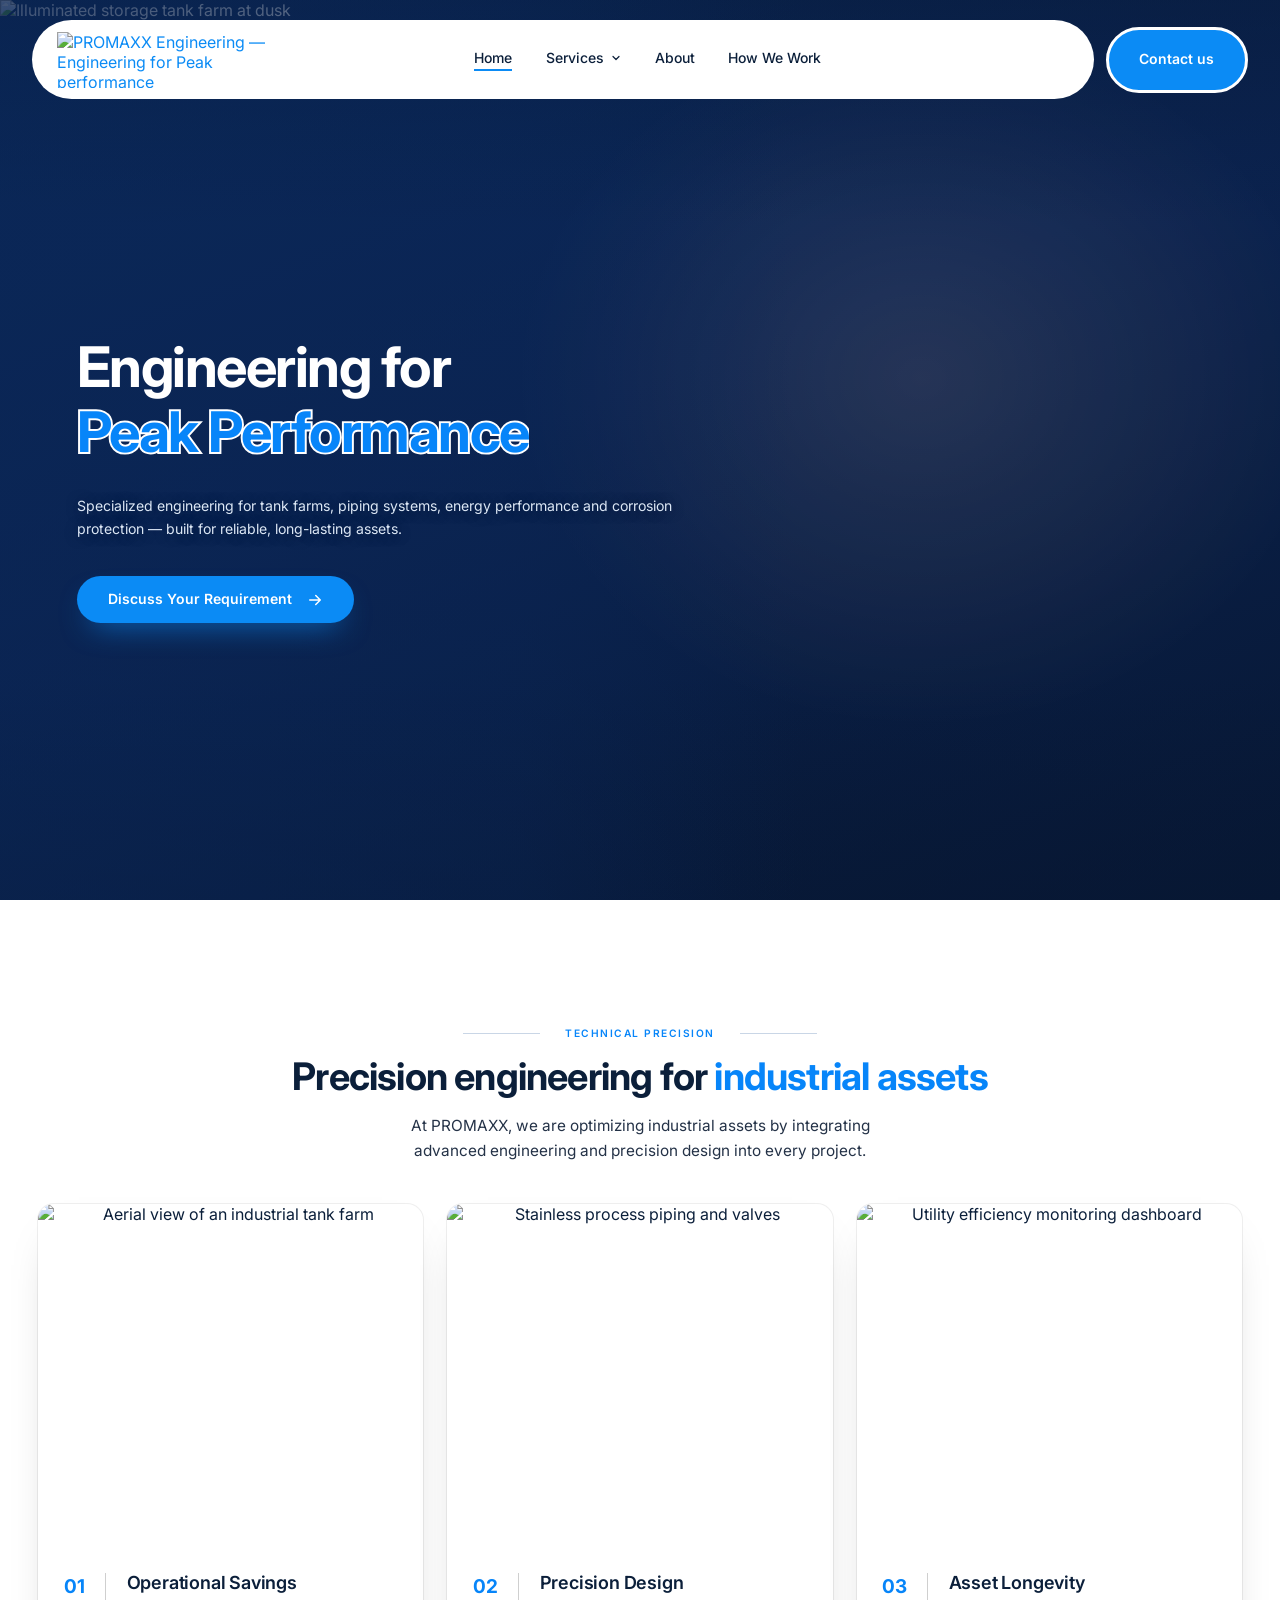
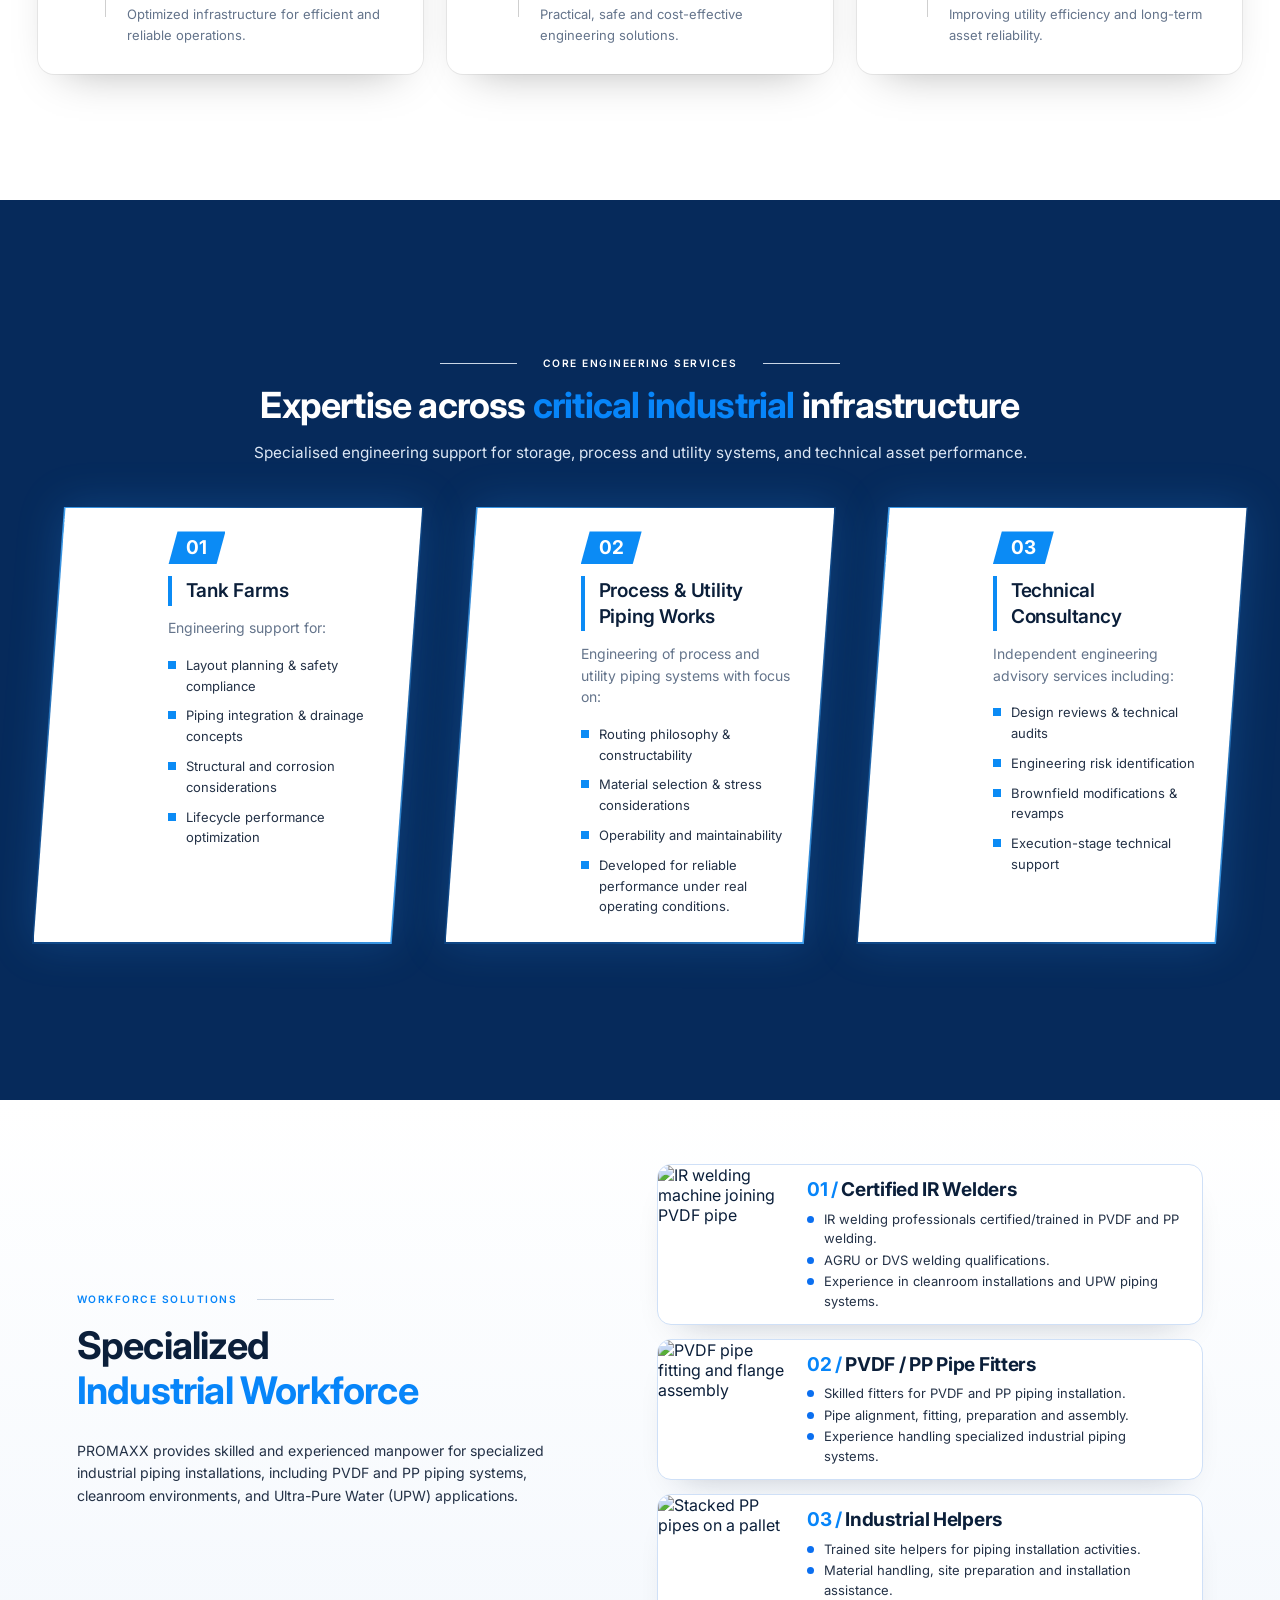
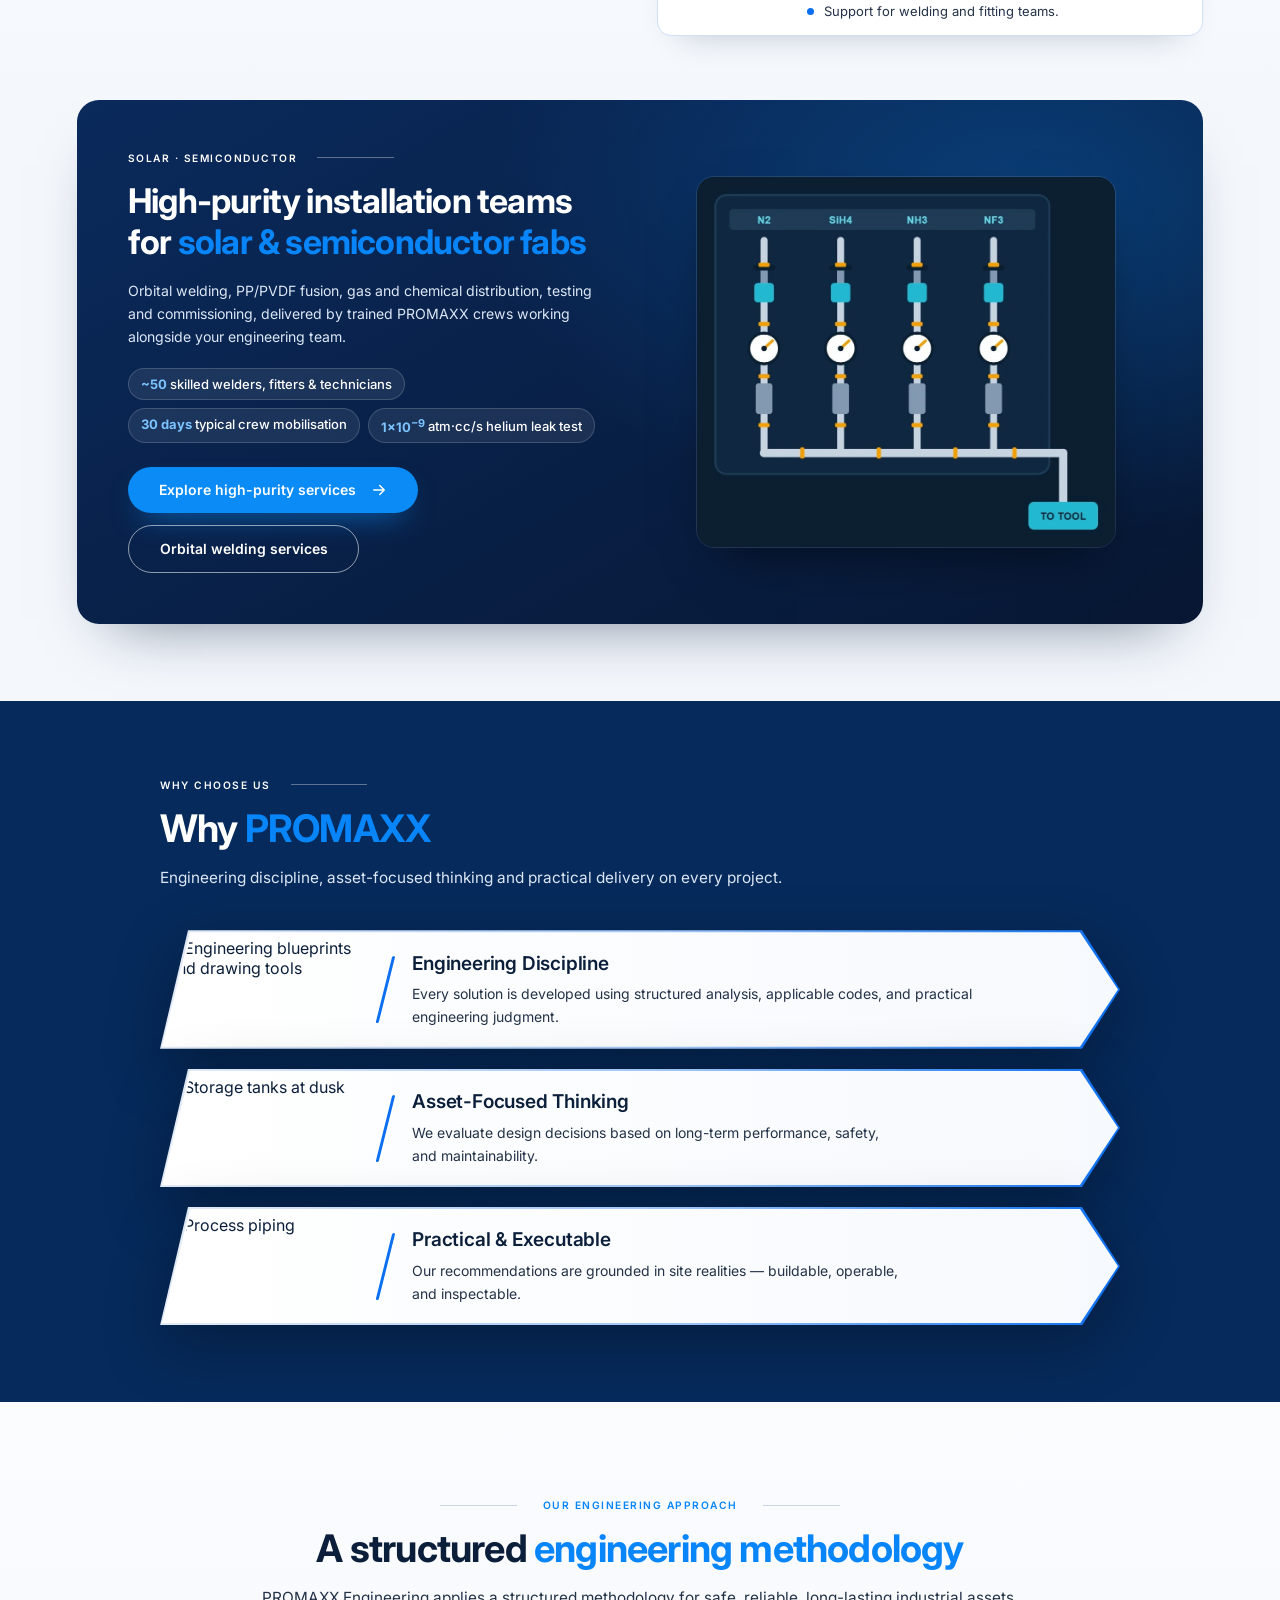
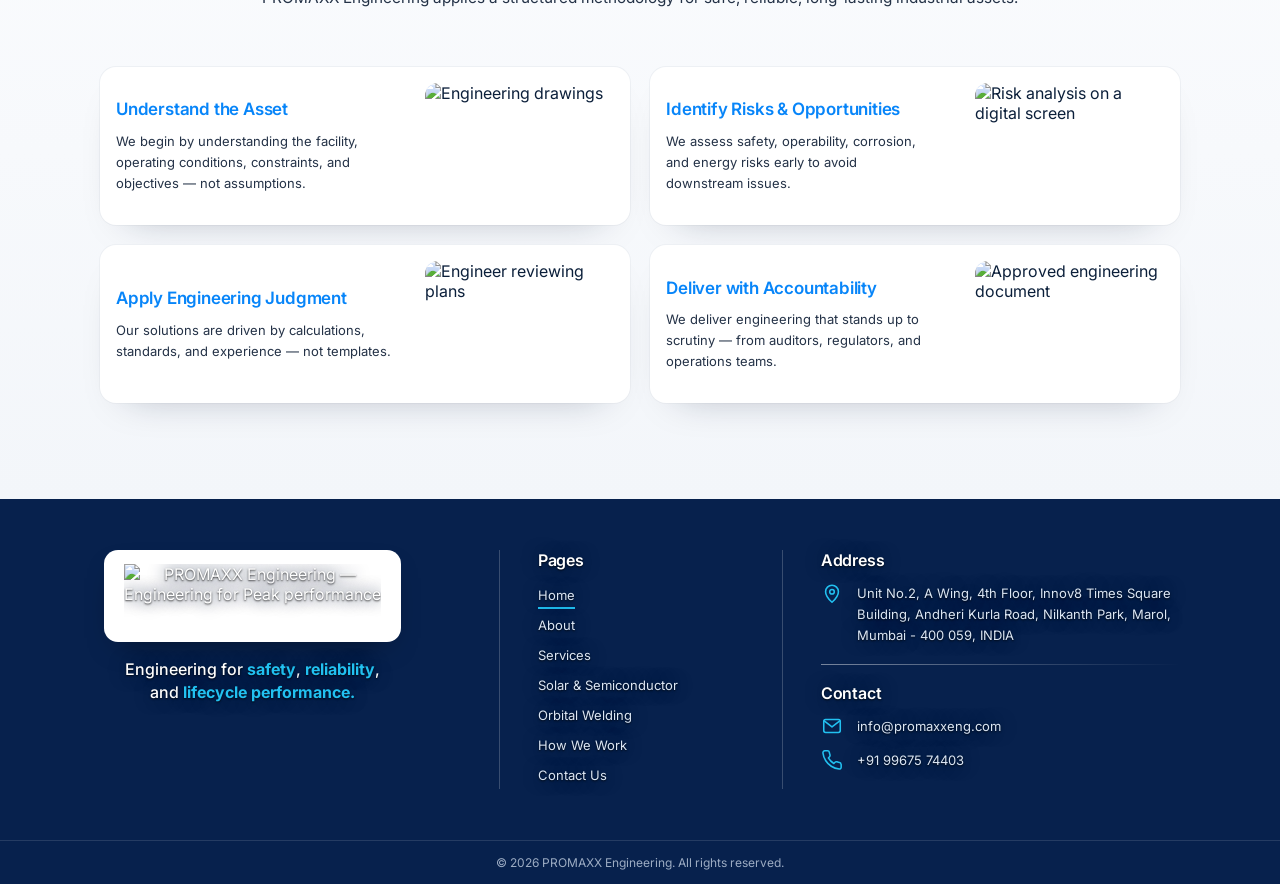
==== commit 5e3ac055: "Add Orbital Welding Services page and Services dropdown New page covering orbital GTAW for UHP gas l" ====
--- a/index.html
+++ b/index.html
@@ -76,8 +76,14 @@
       </a>
       <div class="nav-links" data-reveal-stagger="up" data-reveal-delay="200" data-reveal-step="100">
         <a href="index.html" aria-current="page">Home</a>
-        <a href="#services">Services</a>
-        <a href="solar-semiconductor.html">Solar &amp; Semiconductor</a>
+        <div class="nav-dd">
+          <button class="nav-dd-btn" type="button" aria-expanded="false" aria-controls="dd-services">Services<svg width="12" height="12" viewBox="0 0 24 24" fill="none" stroke="currentColor" stroke-width="2.4" stroke-linecap="round" stroke-linejoin="round" aria-hidden="true"><path d="M6 9l6 6 6-6"/></svg></button>
+          <div class="nav-dd-panel" id="dd-services">
+            <a href="#services"><b>Core engineering</b><span>Tank farms, process piping, consultancy</span></a>
+            <a href="solar-semiconductor.html"><b>Solar &amp; Semiconductor</b><span>High-purity installation teams</span></a>
+            <a href="orbital-welding.html"><b>Orbital Welding</b><span>UHP gas lines and EP tubing</span></a>
+          </div>
+        </div>
         <a href="#why">About</a>
         <a href="#approach">How We Work</a>
       </div>
@@ -88,9 +94,11 @@
     <a class="nav-cta" data-reveal="scale" data-reveal-delay="450" href="contact.html">Contact us</a>
   </nav>
   <div class="mobile-menu" id="mobile-menu">
-    <a href="index.html">Home</a>
-    <a href="#services">Services</a>
-    <a href="solar-semiconductor.html">Solar &amp; Semiconductor</a>
+    <a href="index.html" aria-current="page">Home</a>
+    <span class="mm-label">Services</span>
+    <a class="mm-sub" href="#services">Core engineering</a>
+    <a class="mm-sub" href="solar-semiconductor.html">Solar &amp; Semiconductor</a>
+    <a class="mm-sub" href="orbital-welding.html">Orbital Welding</a>
     <a href="#why">About</a>
     <a href="#approach">How We Work</a>
     <a class="mm-cta" href="contact.html">Contact us</a>
@@ -275,7 +283,10 @@
         <li><b>30 days</b> typical crew mobilisation</li>
         <li><b>1×10<sup>−9</sup></b> atm·cc/s helium leak test</li>
       </ul>
-      <a class="btn-primary hc" href="solar-semiconductor.html">Explore high-purity services<svg class="arrow" width="18" height="18" viewBox="0 0 24 24" fill="none" stroke="currentColor" stroke-width="2" stroke-linecap="round" stroke-linejoin="round" aria-hidden="true"><path d="M5 12h14M13 6l6 6-6 6"/></svg></a>
+      <div class="btn-row">
+        <a class="btn-primary hc" href="solar-semiconductor.html">Explore high-purity services<svg class="arrow" width="18" height="18" viewBox="0 0 24 24" fill="none" stroke="currentColor" stroke-width="2" stroke-linecap="round" stroke-linejoin="round" aria-hidden="true"><path d="M5 12h14M13 6l6 6-6 6"/></svg></a>
+        <a class="btn-outline teaser-orbital" href="orbital-welding.html">Orbital welding services</a>
+      </div>
     </div>
     <div class="hp-teaser-media"><img src="img/hp-gas-panel.webp" width="980" height="867" alt="Illustration of a gas distribution panel feeding process gas lines to a tool" loading="lazy" decoding="async"></div>
   </div>
@@ -379,6 +390,7 @@
           <a href="#why">About</a>
           <a href="#services">Services</a>
           <a href="solar-semiconductor.html">Solar &amp; Semiconductor</a>
+          <a href="orbital-welding.html">Orbital Welding</a>
           <a href="#approach">How We Work</a>
           <a href="contact.html">Contact Us</a>
         </div>
--- a/css/style.css
+++ b/css/style.css
@@ -150,7 +150,40 @@
 .mobile-menu a.mm-cta { margin-top: 8px; padding: 16px; text-align: center; font-size: 16px; font-weight: 600; background: var(--blue); color: #fff; border-radius: 999px; }
 .mobile-menu a.mm-cta:hover { background: var(--blue-dark); color: #fff; }
 
-@media (max-width: 1099.98px) {
+/* Services dropdown */
+.nav-dd { position: relative; }
+.nav-dd-btn {
+  font: inherit; color: var(--ink); background: linear-gradient(var(--blue), var(--blue)) left bottom / 0% 2px no-repeat;
+  border: 0; padding: 0 0 4px; margin: 0; cursor: pointer; display: inline-flex; align-items: center; gap: 6px;
+  transition: color .25s ease, background-size .35s var(--ease);
+}
+.nav-dd-btn:hover, .nav-dd.open .nav-dd-btn { color: var(--blue-text); background-size: 100% 2px; }
+.nav-dd-btn.is-current { background-size: 100% 2px; }
+.nav-dd-btn svg { transition: transform .25s ease; }
+.nav-dd.open .nav-dd-btn svg { transform: rotate(180deg); }
+.nav-dd-panel {
+  position: absolute; z-index: 61; top: calc(100% + 18px); left: 50%; translate: -50% 0; width: 300px;
+  display: none; flex-direction: column; gap: 2px; padding: 8px; white-space: normal;
+  background: #fff; border-radius: 16px; box-shadow: 0 24px 48px -18px rgba(7, 23, 51, .45), 0 0 0 1px #e8edf3;
+}
+.nav-dd-panel::before { content: ""; position: absolute; left: 0; right: 0; top: -18px; height: 18px; } /* hover bridge */
+.nav-dd.open .nav-dd-panel { display: flex; animation: menuIn .22s var(--ease); }
+@media (hover: hover) { .nav-dd:hover .nav-dd-panel { display: flex; } }
+.nav-links .nav-dd-panel a {
+  display: flex; flex-direction: column; gap: 2px; padding: 11px 14px; border-radius: 10px; background: none; color: var(--ink);
+  transition: background-color .2s ease;
+}
+.nav-links .nav-dd-panel a:hover { background: #f1f6fd; }
+.nav-dd-panel b { font-size: 14px; font-weight: 600; }
+.nav-dd-panel span { font-size: 12.5px; font-weight: 400; color: var(--muted); }
+.nav-links .nav-dd-panel a[aria-current="page"] b { color: var(--blue-text); }
+
+.mobile-menu { max-height: calc(100vh - 110px); max-height: calc(100svh - 110px); overflow-y: auto; }
+.mobile-menu .mm-label { padding: 12px 16px 4px; font-size: 12px; font-weight: 600; letter-spacing: 1.2px; text-transform: uppercase; color: var(--muted); }
+.mobile-menu a.mm-sub { padding: 11px 16px 11px 28px; font-size: 16px; }
+.mobile-menu a[aria-current="page"]:not(.mm-cta) { color: var(--blue-text); }
+
+@media (max-width: 899.98px) {
   .nav-links, .nav-cta { display: none; }
   .nav-burger { display: flex; }
 }
@@ -651,6 +684,47 @@
 .btn-light:hover { color: #0a4a94; translate: 0 -2px; box-shadow: 0 18px 32px -14px rgba(7, 23, 51, .6); }
 .hp-cta .btn-outline { border-color: rgba(255, 255, 255, .7); }
 
+.hp-cap-link { margin-top: 4px; align-self: flex-start; display: inline-flex; align-items: center; gap: 8px; font-size: 14px; font-weight: 600; color: var(--blue-text); }
+.hp-cap-link:hover { color: var(--blue-dark); }
+.hp-teaser .btn-row { align-items: center; }
+
+/* =========================================================================
+   ORBITAL WELDING PAGE
+   ========================================================================= */
+.ow-why-grid { display: grid; grid-template-columns: repeat(auto-fit, minmax(min(100%, 250px), 1fr)); gap: clamp(14px, 1.6vw, 20px); }
+.ow-why {
+  background: #fff; border-radius: 16px; padding: clamp(20px, 2.2vw, 26px); display: flex; flex-direction: column; gap: 10px;
+  box-shadow: 0 18px 40px -28px rgba(13, 27, 51, .35), 0 0 0 1px #edf0f4; transition: translate .35s ease, box-shadow .35s ease;
+}
+.ow-why:hover { translate: 0 -5px; box-shadow: 0 28px 56px -28px rgba(13, 27, 51, .45), 0 0 0 1px #dfe6ee; }
+.ow-ico { width: 46px; height: 46px; border-radius: 12px; background: #E6F1FC; display: grid; place-items: center; }
+.ow-ico svg { stroke: #0a4a94; }
+.ow-why h3 { margin: 4px 0 0; font-size: 17px; font-weight: 600; color: var(--ink); }
+.ow-why p { margin: 0; font-size: 14px; line-height: 1.6; color: var(--muted); }
+
+.ow-split { display: grid; grid-template-columns: repeat(auto-fit, minmax(min(100%, 420px), 1fr)); gap: clamp(28px, 4vw, 56px); align-items: center; }
+.ow-split .hp-head { align-items: flex-start; text-align: left; }
+.ow-media { border-radius: 18px; overflow: hidden; background: #E9F4F8; box-shadow: 0 24px 50px -30px rgba(13, 27, 51, .45), 0 0 0 1px #e3ebf3; }
+.ow-media img { width: 100%; height: auto; }
+
+.ow-gas-grid { display: grid; grid-template-columns: repeat(auto-fit, minmax(min(100%, 220px), 1fr)); gap: clamp(14px, 1.6vw, 20px); }
+.ow-gas { border-radius: 16px; padding: clamp(18px, 2vw, 24px); border: 1px solid rgba(255, 255, 255, .14); background: rgba(255, 255, 255, .04); display: flex; flex-direction: column; gap: 12px; }
+.ow-gas h3 { margin: 0; font-size: 16px; font-weight: 600; color: #fff; }
+.ow-gas ul { margin: 0; padding: 0; list-style: none; display: flex; flex-wrap: wrap; gap: 6px; }
+.ow-gas li { font-size: 13px; font-weight: 500; color: #fff; padding: 5px 10px; border-radius: 8px; background: rgba(11, 139, 245, .18); border: 1px solid rgba(70, 173, 255, .35); }
+.ow-gas sub { font-size: .72em; line-height: 0; }
+.ow-note { margin: clamp(18px, 2.4vw, 26px) 0 0; text-align: center; font-size: 14px; color: var(--pale); }
+
+.ow-steps { list-style: none; margin: clamp(32px, 5vw, 56px) 0 0; padding: 0; display: grid; grid-template-columns: repeat(auto-fit, minmax(min(100%, 320px), 1fr)); gap: clamp(14px, 1.6vw, 20px); }
+.ow-step { background: #fff; border-radius: 16px; padding: clamp(20px, 2.2vw, 26px); display: grid; grid-template-columns: auto 1fr; gap: 6px 16px; box-shadow: 0 18px 40px -28px rgba(13, 27, 51, .35), 0 0 0 1px #edf0f4; }
+.ow-step .n { grid-row: span 2; font-size: 28px; font-weight: 700; line-height: 1; color: var(--blue-text); letter-spacing: -1px; padding-top: 2px; }
+.ow-step h3 { margin: 0; font-size: 17px; font-weight: 600; color: var(--ink); line-height: 1.35; }
+.ow-step p { margin: 0; font-size: 14px; line-height: 1.6; color: var(--muted); }
+
+.ow-docs { align-self: stretch; margin: 0; padding: 0; list-style: none; display: grid; grid-template-columns: repeat(auto-fit, minmax(min(100%, 200px), 1fr)); gap: 10px; }
+.ow-docs li { display: flex; align-items: center; gap: 10px; padding: 12px 14px; border-radius: 12px; background: #fff; font-size: 14px; font-weight: 500; color: var(--ink); box-shadow: 0 0 0 1px #e3eaf2; }
+.ow-docs li::before { content: ""; flex: none; width: 18px; height: 18px; border-radius: 6px; background: #E6F1FC url("data:image/svg+xml,%3Csvg xmlns='http://www.w3.org/2000/svg' viewBox='0 0 24 24' fill='none' stroke='%230B6FD8' stroke-width='3' stroke-linecap='round' stroke-linejoin='round'%3E%3Cpath d='M5 12.5l4.5 4.5L19 7.5'/%3E%3C/svg%3E") center / 12px no-repeat; }
+
 /* =========================================================================
    MOTION (only when JS is running and the visitor allows motion)
    ========================================================================= */
